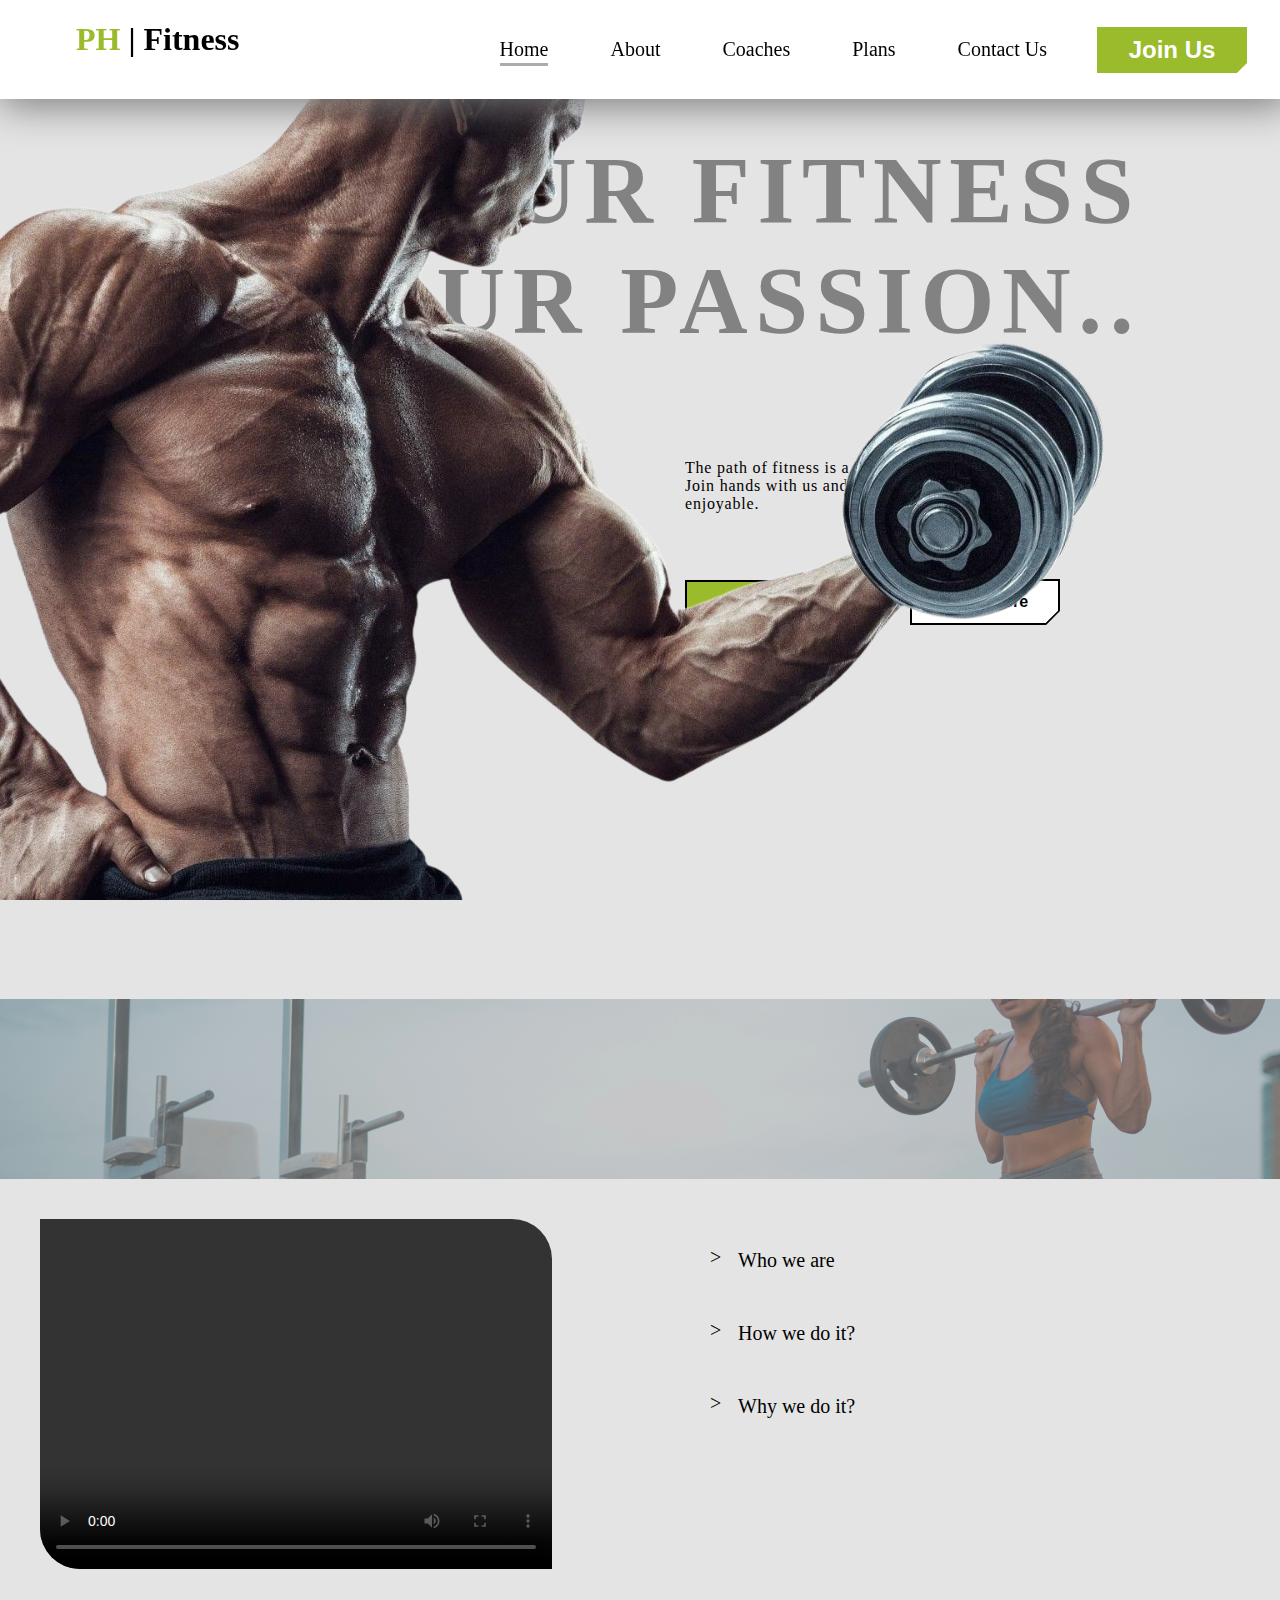
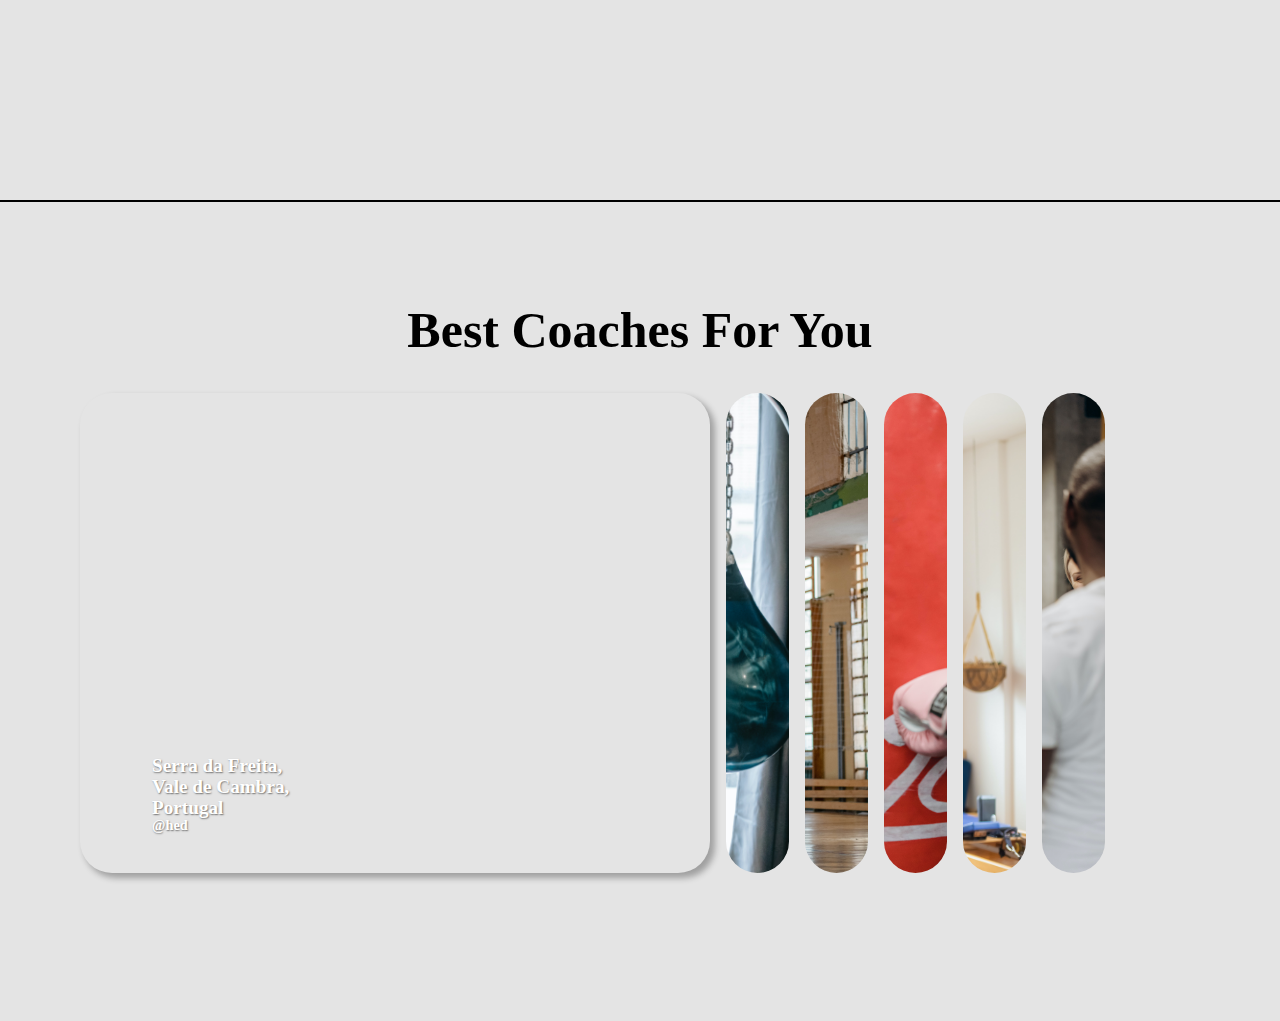
==== index.html @ 15f16a6b "9th commit" ====
<!DOCTYPE html>
<html lang="en">
<head>
    <meta charset="UTF-8">
    <meta name="viewport" content="width=device-width, initial-scale=1.0">
    <title>PH | Fitness</title>

    <!-- Google Fonts -->
   <link href="https://fonts.googleapis.com/css?family=Open+Sans:300,300i,400,400i,600,600i,700,700i|Raleway:300,300i,400,400i,500,500i,600,600i,700,700i|Poppins:300,300i,400,400i,500,500i,600,600i,700,700i" rel="stylesheet">

    <!-- Main CSS -->
    <link rel="stylesheet" href="assets/css/style.css">
    

    <!-- Meta tags -->

</head>
<body>
    <!-- header -->
    <div class="header">
        <div class="logo">
            <h1><a href="#"><span>PH</span> | Fitness</a></h1>
        </div>
        <!-- .navbar -->
        <div class="navbar" id="navbar"> 
            
            <div class="nav-items">
                <a href="#hero" class="scrollto active">Home</a>
                <a href="#about" class="scrollto">About</a>
                <a href="#coaches" class="scrollto">Coaches</a>
                <a href="#plans" class="scrollto">Plans</a>
                <a href="#contactus" class="scrollto">Contact Us</a>
            </div>
            <i class="bi bi-list mobile-nav-toggle"></i>
            <button class="joinus-btn">
                Join Us
              </button>
        </div>
    </div>
    <!--  Hero Section  -->
    <section class="hero" id="hero">
        <img src="assets/img/guywithdumbel2.png" alt="" class="hero-img">
        <h1 class="hero-line">YOUR FITNESS<br>OUR PASSION..</h1>
        <div class="calltoaction">
            <p>The path of fitness is a journey of self-discovery. Join hands with us and make the journey easy and enjoyable.</p>
            <button class="Get-started">
                Get Started
            </button>
            <button class="Learn-more">
                Learn More
            </button>
        </div>
    </section>
    <!--  About Section  -->
    <section class="about" id="about">
        <div class="headband">
            <!--<img src="assets/img/About-image.png" alt="">-->
            <div id="text-anim">
                <span id="text1"></span>
                <span id="text2"></span>
            </div>
            
            <!-- The SVG filter used to create the merging effect -->
            <svg id="filters">
                <defs>
                    <filter id="threshold">
                        <!-- Basically just a threshold effect - pixels with a high enough opacity are set to full opacity, and all other pixels are set to completely transparent. -->
                        <feColorMatrix in="SourceGraphic"
                                type="matrix"
                                values="1 0 0 0 0
                                                0 1 0 0 0
                                                0 0 1 0 0
                                                0 0 0 255 -140" />
                    </filter>
                </defs>
            </svg>
        </div>
        <div class="about-content">
            <div class="video-frame">
                <video controls>
                  <source src="assets/vid/The-Rock's-Ultimate-Workout.mp4" type="video/mp4">
                </video>
            </div>
            <div class="faq-content">
                <div class="faq-question">
                  <input id="q1" type="checkbox" class="panel">
                  <div class="plus">></div>
                  <label for="q1" class="panel-title">Who we are</label>
                  <div class="panel-content open">Lorem, ipsum dolor sit amet consectetur adipisicing elit. Officia qui minima, reprehenderit dolor quis tempore laboriosam nisi. Molestiae esse ducimus ipsam libero dolorem officiis excepturi autem? Aperiam rem quos maxime.</div>
                </div>
                
                <div class="faq-question">
                  <input id="q2" type="checkbox" class="panel">
                  <div class="plus">></div>
                  <label for="q2" class="panel-title">How we do it?</label>
                  <div class="panel-content">Lorem ipsum dolor sit amet consectetur, adipisicing elit. Tempora, adipisci debitis? Rem eius reprehenderit sunt consequatur minima modi quo obcaecati deserunt odit inventore magnam enim, placeat, exercitationem explicabo consectetur soluta!</div>
                </div>
                
                <div class="faq-question">
                  <input id="q3" type="checkbox" class="panel">
                  <div class="plus">></div>
                  <label for="q3" class="panel-title">Why we do it?</label>
                  <div class="panel-content">Lorem ipsum dolor sit amet consectetur adipisicing elit. Quibusdam magni ullam animi quasi porro sed, ut iste ratione fugit, maiores fugiat magnam ducimus atque voluptate fuga illo a hic dolorem.</div>
                </div>
            </div>
        </div>
    </section>
    <section class="coaches" id="coaches">
        <h1>Best Coaches For You</h1>
        <div class="general-container">
            <input class="radio" type="radio" name="card" id="card-1" checked />
            <label class="content-flexcard" for="card-1">
              <span class="icon">
                <i class="fas fa-sun"></i>
              </span>
              <h3 class="card-title">
                Serra da Freita, <br>Vale de Cambra,<br> Portugal
                <span class="subtitle">@hed</span>
              </h3>
            </label>
            <input class="radio" type="radio" name="card" id="card-2" />
            <label class="content-flexcard" for="card-2">
              <span class="icon">
                <i class="fas fa-cloud-rain"></i>
              </span>
              <h3 class="card-title">
                París, Paris, France
                <span class="subtitle">@lolaguti</span>
              </h3>
            </label>
            <input class="radio" type="radio" name="card" id="card-3" />
            <label class="content-flexcard" for="card-3">
              <span class="icon">
                <i class="fas fa-cloud-moon"></i>
              </span>
              <h3 class="card-title">
                La Joue du Loup, Le Dévoluy, France
                <span class="subtitle">@quentindrphotography</span>
              </h3>
            </label>
            <input class="radio" type="radio" name="card" id="card-4" />
            <label class="content-flexcard" for="card-4">
              <span class="icon">
                <i class="fas fa-snowflake"></i>
              </span>
              <h3 class="card-title">
                Jasper National Park, Jasper, Canada
                <span class="subtitle">@punttim</span>
              </h3>
            </label>
            <input class="radio" type="radio" name="card" id="card-5" />
            <label class="content-flexcard" for="card-5">
              <span class="icon">
                <i class="fas fa-poo-storm"></i>
              </span>
              <h3 class="card-title">
                Sioux Falls, United States
                <span class="subtitle">@eugenetriguba</span>
              </h3>
            </label>
            <input class="radio" type="radio" name="card" id="card-6" />
            <label class="content-flexcard" for="card-6" style="margin-left: 1rem;">
              <span class="icon">
                <i class="fas fa-poo-storm"></i>
              </span>
              <h3 class="card-title">
                Sioux Falls, United States
                <span class="subtitle">@eugenetriguba</span>
              </h3>
            </label>
            <input class="radio" type="radio" name="card" id="card-7" />
            <label class="content-flexcard" for="card-7">
              <span class="icon">
                <i class="fas fa-poo-storm"></i>
              </span>
              <h3 class="card-title">
                Sioux Falls, United States
                <span class="subtitle">@eugenetriguba</span>
              </h3>
            </label>
          </div>
          
    </section>

    <!--  Plans section  -->
    <section class="plans" id="plans">

    </section>

    <!--  Contact us section  -->
    <section class="contactus" id="contactus">

    </section>

<!--  Script Files  -->
<script src="assets/js/script.js"></script>    
</body>
</html>
---- assets/css/style.css ----
body{
   margin: 0;
   padding: 0;
   font-family: 'Inter';
   background-color: #E4E4E4;
   overflow: hidden;
}

/*----header style-----*/

.header{
    width: 100%;
    height: 99px;
    background-color: white;
    position: fixed;
    top: 0;
    left: 0;
    z-index: 99;
    box-shadow: 5px 1px 40px 5px #787878;
}

.header h1 a{
    text-decoration: none;
    color: black;
    margin: 29px 0 31px 76px;
}

.header h1 a span{
    color: #9ABB2C;
}

/*----- Navigation style ---------*/

.nav-items{
    position: absolute;
    right: 233px;
    top: 38px;
    display: flex;
    flex-direction: row;
    gap: 62px;
}

.nav-items a{
    text-decoration: none;
    position: relative;
    font-size: 20px;
    color: black;
    transition: 0.3s ease;
    font-weight: 500;
}

.nav-items a:before{
    content: '';
    position: absolute;
    background: #fff;
    width: 0;
    height: 3px;
    bottom: -5px;
    left: 0;
    transition: 0.3s ease;
}

.nav-items a:hover:before{
    width: 100%;
    background: #ACACAC;
}

.nav-items a.active:before{
    content: '';
    position: absolute;
    background: #ACACAC;
    width: 100%;
    height: 3px;
    bottom: -5px;
    left: 0;
}

/*-------- Join us btn style -------*/

.joinus-btn {
    height: 46px;
    width: 150px;
    display: -webkit-box;
    display: -ms-flexbox;
    display: flex;
    -webkit-box-align: center;
    -ms-flex-align: center;
    align-items: center;
    -ms-flex-pack: distribute;
    justify-content: space-around;
    position: relative;
    cursor: pointer;
    background: #9ABB2C;
    border: 0px solid #000;
    color: #FFFFFF;
    font-size: 24px;
    font-weight: 600;
    position: absolute;
    right: 33px;
    top: 27px;
  }
  
  .joinus-btn:before {
    content: "";
    width: 15px;
    height: 20px;
    background: #fff;
    border: 0px solid #000;
    -webkit-transform: rotate(-135deg);
    -ms-transform: rotate(-135deg);
    transform: rotate(-135deg);
    position: absolute;
    border-top: 0;
    border-left: 0;
    border-bottom: 0;
    bottom: -9.5px;
    right: -7.9px;
    border-bottom-left-radius: 10px;
    border-top-left-radius: 10px;
  }
  
  .joinus-btn:hover{
   
    background: white;
    color:  #9ABB2C;
    transition: 0.5s;
    border: 2px solid #9ABB2C;
  }

  .joinus-btn:hover:before{
    border: 2px solid #9ABB2C;
    -webkit-transform: rotate(-135deg);
    -ms-transform: rotate(-135deg);
    transform: rotate(-135deg);
    position: absolute;
    border-top: 0;
    border-left: 0;
    border-bottom: 0;
    bottom: -9.5px;
    right: -7.9px;
  }

  /*----  Hero Section Styles -------*/

.hero{
  width: 100%;
  height: 100vh;
  overflow: hidden;
  position: relative;
}  

.hero .hero-img{
    position: absolute;
    height: 100%;
    width: auto;
    top: 99px;
    left:-350px;
    z-index: 2;    
}

.hero .hero-line{
    color: #828282;
    font-family: Outfit;
    font-size: 95px;
    font-style: normal;
    font-weight: 700;
    line-height: normal;
    letter-spacing: 7.6px;
    margin-top: 136px;
    margin-right: 139px;
    text-align: right;
}

.hero .calltoaction{
    width: 375px;
    height: 182px;
    position: absolute;
    right: 220px;
    top: 443px;
}

.hero .calltoaction p{
    color: #000;
    font-family: Inter;
    font-size: 16px;
    font-style: normal;
    font-weight: 500;
    line-height: normal;
    letter-spacing: 0.8px;
}

/*-------- call to action buttons styles---------*/

.Get-started {
    height: 45px;
    width: 162px;
    display: -webkit-box;
    display: -ms-flexbox;
    display: flex;
    -webkit-box-align: center;
    -ms-flex-align: center;
    align-items: center;
    -ms-flex-pack: distribute;
    justify-content: space-around;
    position: relative;
    cursor: pointer;
    background: #9ABB2C;
    border: 2px solid #000;
    color: #000;
    font-size: 16px;
    font-weight: 600;
    position: absolute;
    left: 0px;
    bottom: 0px;
  }
  
  .Get-started:before {
    content: "";
    width: 15px;
    height: 20px;
    background: #E4E4E4;
    border: 2px solid #000;
    -webkit-transform: rotate(-135deg);
    -ms-transform: rotate(-135deg);
    transform: rotate(-135deg);
    position: absolute;
    border-top: 0;
    border-left: 0;
    border-bottom: 0;
    bottom: -9.5px;
    right: -7.9px;
    border-bottom-left-radius: 10px;
    border-top-left-radius: 10px;
  }
  
  .Get-started:hover{
   
    background: black;
    color:  #9ABB2C;
    transition: 0.5s;
    border: 2px solid #9ABB2C;
  }

  .Get-started:hover:before{
    border: 2px solid #9ABB2C;
    -webkit-transform: rotate(-135deg);
    -ms-transform: rotate(-135deg);
    transform: rotate(-135deg);
    position: absolute;
    border-top: 0;
    border-left: 0;
    border-bottom: 0;
    bottom: -9.5px;
    right: -7.9px;
  }

  .Learn-more {
    height: 46px;
    width: 150px;
    display: -webkit-box;
    display: -ms-flexbox;
    display: flex;
    -webkit-box-align: center;
    -ms-flex-align: center;
    align-items: center;
    -ms-flex-pack: distribute;
    justify-content: space-around;
    position: relative;
    cursor: pointer;
    background: #fff;
    border: 2px solid #000;
    color: #000;
    font-size: 16px;
    font-weight: 600;
    position: absolute;
    right: 0;
    bottom: 0;
  }
  
  .Learn-more:before {
    content: "";
    width: 15px;
    height: 20px;
    background: #e4e4e4;
    border: 2px solid #000;
    -webkit-transform: rotate(-135deg);
    -ms-transform: rotate(-135deg);
    transform: rotate(-135deg);
    position: absolute;
    border-top: 0;
    border-left: 0;
    border-bottom: 0;
    bottom: -9.5px;
    right: -7.9px;
    border-bottom-left-radius: 10px;
    border-top-left-radius: 10px;
  }
  
  .Learn-more:hover{
   
    background: black;
    color:  #fff;
    transition: 0.5s;
    border: 2px solid #fff;
  }

  .Learn-more:hover:before{
    border: 2px solid #fff;
    -webkit-transform: rotate(-135deg);
    -ms-transform: rotate(-135deg);
    transform: rotate(-135deg);
    position: absolute;
    border-top: 0;
    border-left: 0;
    border-bottom: 0;
    bottom: -9.5px;
    right: -7.9px;
  }

/*--------- About Section Styles -----------*/

.about{
    width: 100%;
    height: 100vh;
    background-color: #E4E4E4;
    z-index: 3;
    overflow-y: scroll;
    overflow-x: hidden;
    border-bottom: 2px solid #000;
    margin: 0;
}



/*------- HeadBand Style -------*/

.about .headband{
    width: 100%;
    height: 180px;
    position: relative;
    background: none;
    margin-top: 99px;
    background-image: url('../img/About-image.png');
}



/*-------- Text animation Style --------*/

#text-anim {
	/* Center the text in the viewport. */
	position: absolute;
	margin: auto;
	width: 100vw;
	height: 80pt;
	top: 70px;
	filter: url(#threshold) blur(0.6px);
}

/* Your average text styling */
#text1, #text2 {
	position: absolute;
	width: 100%;
	display: inline-block;
	
	font-family: 'Raleway', sans-serif;
	font-size: 50pt;
	
	text-align: center;
	
	user-select: none;
}

/*-------- About Content Styles -----------*/

.about-content{
    width: 100%;
    height: auto;
    display: flex;
    flex-direction: row;
    gap: 20px;
    padding: 40px 90px 40px 40px;
}

.video-frame {
    width: 40vw;
    height: 350px;
    position: relative;
    overflow: hidden;
    
    border-radius: 0 40px 0 40px ; /* Adjust the radius to control the corner curvature */
  }
  
  .video-frame video {
    width: 100%;
    height: 100%;
    object-fit: cover;
  }
  
  /* Style the video controls 
  .video-frame video::-webkit-media-controls {
    display: block;
    opacity: 1;
    background: rgba(0, 0, 0, 0.5);
    border-radius: 15px; 
    position: absolute;
    bottom: 0;
    right: 0;
    left: 0;
    padding: 5px;
    transition: opacity 0.3s ease-in-out;
  }
  
  .video-frame video::-webkit-media-controls-play-button,
  .video-frame video::-webkit-media-controls-volume-slider {
    background: transparent;
  }

  .abtcontent{
    width: 50vw;
    height: auto
  }*/

.faq-content {
  margin: 0 auto;
  width: 40vw;
}

.faq-question {
  padding: 20px 0;
  border-bottom: 0px dotted #ccc;
}

.panel-title {
  font-size: 20px;
  width: 100%;
  position: relative;
  margin: 0;
  padding: 10px 10px 0 48px;
  display: block;
  cursor: pointer;
}

.panel-content {
  font-size: 16px;
  padding: 0px 14px;
  margin: 0 40px;
  height: 0;
  overflow: hidden;
  z-index: 4;
  position: relative;
  opacity: 0;
  -webkit-transition: .4s ease;
  -moz-transition: .4s ease;
  -o-transition: .4s ease;
  transition: .4s ease;
}

.panel:checked ~ .panel-content{
  height: auto;
  opacity: 1;
  padding: 14px;
}

.plus {
  position: absolute;
  margin-left: 20px;
  margin-top: 8px;
  z-index: 5;
  font-size: 20px;
  line-height: 100%;
  -webkit-user-select: none;    
  -moz-user-select: none;
  -ms-user-select: none;
  -o-user-select: none;
  user-select: none;
  -webkit-transition: .2s ease;
  -moz-transition: .2s ease;
  -o-transition: .2s ease;
  transition: .2s ease;
}

.panel:checked ~ .plus {
  -webkit-transform: rotate(90deg);
  -moz-transform: rotate(90deg);
  -o-transform: rotate(90deg);
  transform: rotate(90deg);
}

.panel {
  display: none;
}  

/*------------ Coaches section style -----------*/
.coaches{
    width: 100%;
    height: 80vh;

}

.coaches h1{
    font-size: 50px;
    font-weight: 700;
    margin-top: 99px;
    text-align: center
}



/*--------- trainers flex card style ----------*/

@import url('https://fonts.googleapis.com/css2?family=Roboto:wght@300;400;900&display=swap');

.general-container {
  display: flex;
  height: 30rem;
  margin: 0 auto;
  max-width: 100%;
  width: 70rem;
}

.radio {
  display: none;
}

.content-flexcard {
  background: url('../img/coaches/pexels-allan-mas-5383721.jpg')
  100% / cover no-repeat;
  border-radius: 3rem;
  cursor: pointer;
  flex: 1;
  margin-right: 1rem;
  overflow: hidden;
  position: relative;
  transition: all 0.5s cubic-bezier(0.05, 0.61, 0.41, 0.95);
}

.content-flexcard:hover {
  box-shadow: 0.3rem 0.3rem 0.4rem rgba(0, 0, 0, 0.3);
}

.icon {
  align-items: center;
  background-color: var(--white);
  border-radius: 50%;
  bottom: 1rem;
  color: var(--golden-tainoi);
  display: flex;
  font-size: 1.5rem;
  height: 2.5rem;
  justify-content: center;
  left: 1.1rem;
  position: absolute;
  width: 2.5rem;
}

.content-flexcard:nth-of-type(2) {
  background-image: url('../img/coaches/pexels-andres-ayrton-6551465.jpg');
}

.content-flexcard:nth-of-type(3) {
  background-image: url('../img/coaches/pexels-cottonbro-studio-7207568.jpg');
}

.content-flexcard:nth-of-type(4) {
  background-image: url('../img/coaches/pexels-julia-larson-6456176.jpg');
  background-position: 0px 0px;
}

.content-flexcard:nth-of-type(5) {
  background-image: url('../img/coaches/pexels-kampus-production-6111621.jpg');
  margin-right: 0;
}

.content-flexcard:nth-of-type(6) {
  background-image: url('../img/coaches/pexels-mikhail-nilov-6740299.jpg');
}

.content-flexcard:nth-of-type(7) {
  background-image: url('../img/coaches/pexels-tima-miroshnichenko-5750746.jpg');
}

.content:nth-of-type(2) .icon {
  color: var(--dark-gray);
}

.content-flexcard:nth-of-type(3) .icon {
  color: var(--dark-blue);
}

.content-flexcard:nth-of-type(4) .icon {
  color: var(--gray);
}

.content-flexcard:nth-of-type(5) .icon {
  color: var(--golden);
}

.content-flexcard:nth-of-type(6) .icon {
  color: var(--golden);
}

.content-flexcard:nth-of-type(7) .icon {
  color: var(--golden);
}

.card-title {
  bottom: 1.2rem;
  color: var(--white);
  display: flex;
  flex-direction: column;
  font-size: 1.2rem;
  left: 4.5rem;
  line-height: 1.1;
  opacity: 0;
  position: absolute;
  text-shadow: 0.05rem 0.05rem 0.1rem rgba(0, 0, 0, 0.5);
  transform: translateX(2rem);
  transition: 290ms cubic-bezier(0.05, 0.61, 0.41, 0.95) 300ms;
  transition-property: opacity, transform;
  user-select:text;
  white-space: nowrap;
  color: #fff;
}

.subtitle {
  font-size: 0.9rem;
  color: #fff;
}

/* Effect */
.radio:checked + .content-flexcard {
  border-radius: 2rem;
  box-shadow: 0.3rem 0.3rem 0.4rem rgba(0, 0, 0, 0.3);
  flex: 10;
  cursor: auto;
}

.radio:checked + .content-flexcard > .card-title {
  opacity: 1;
  transform: translateX(0);
}
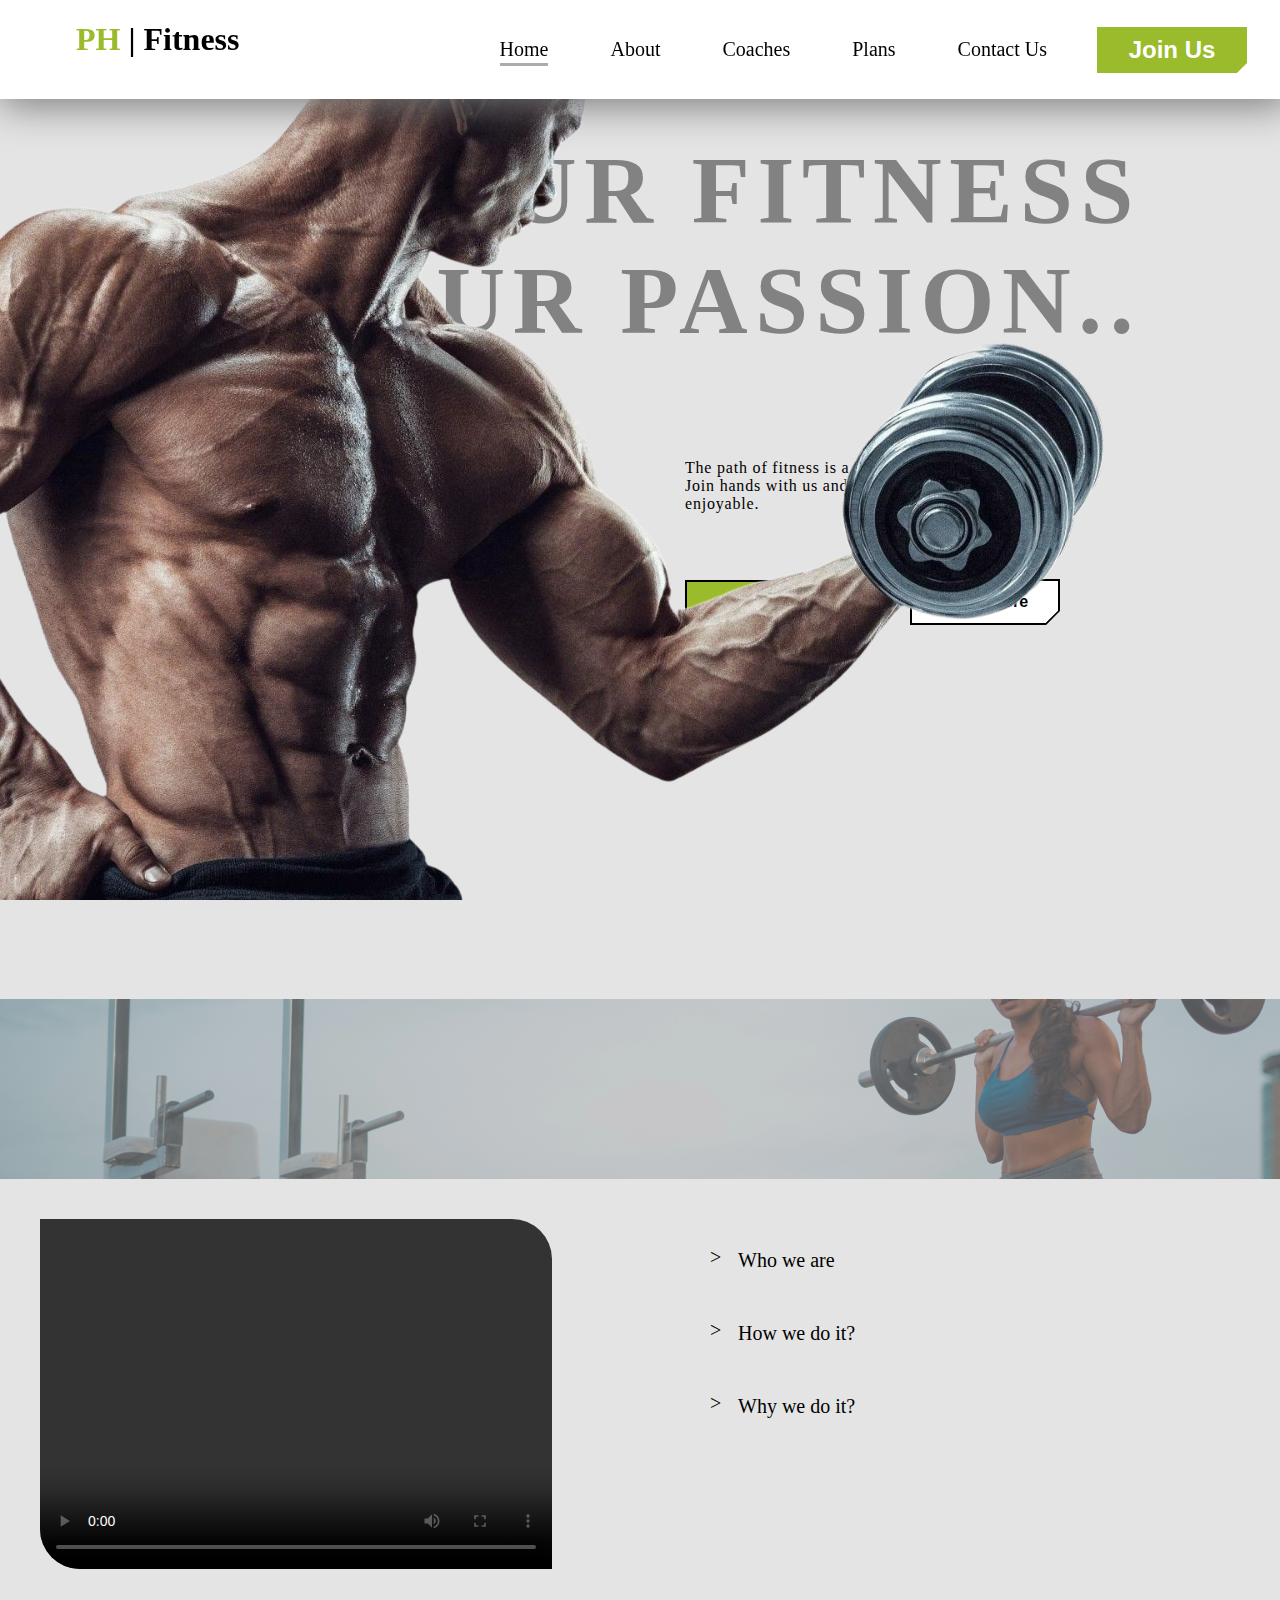
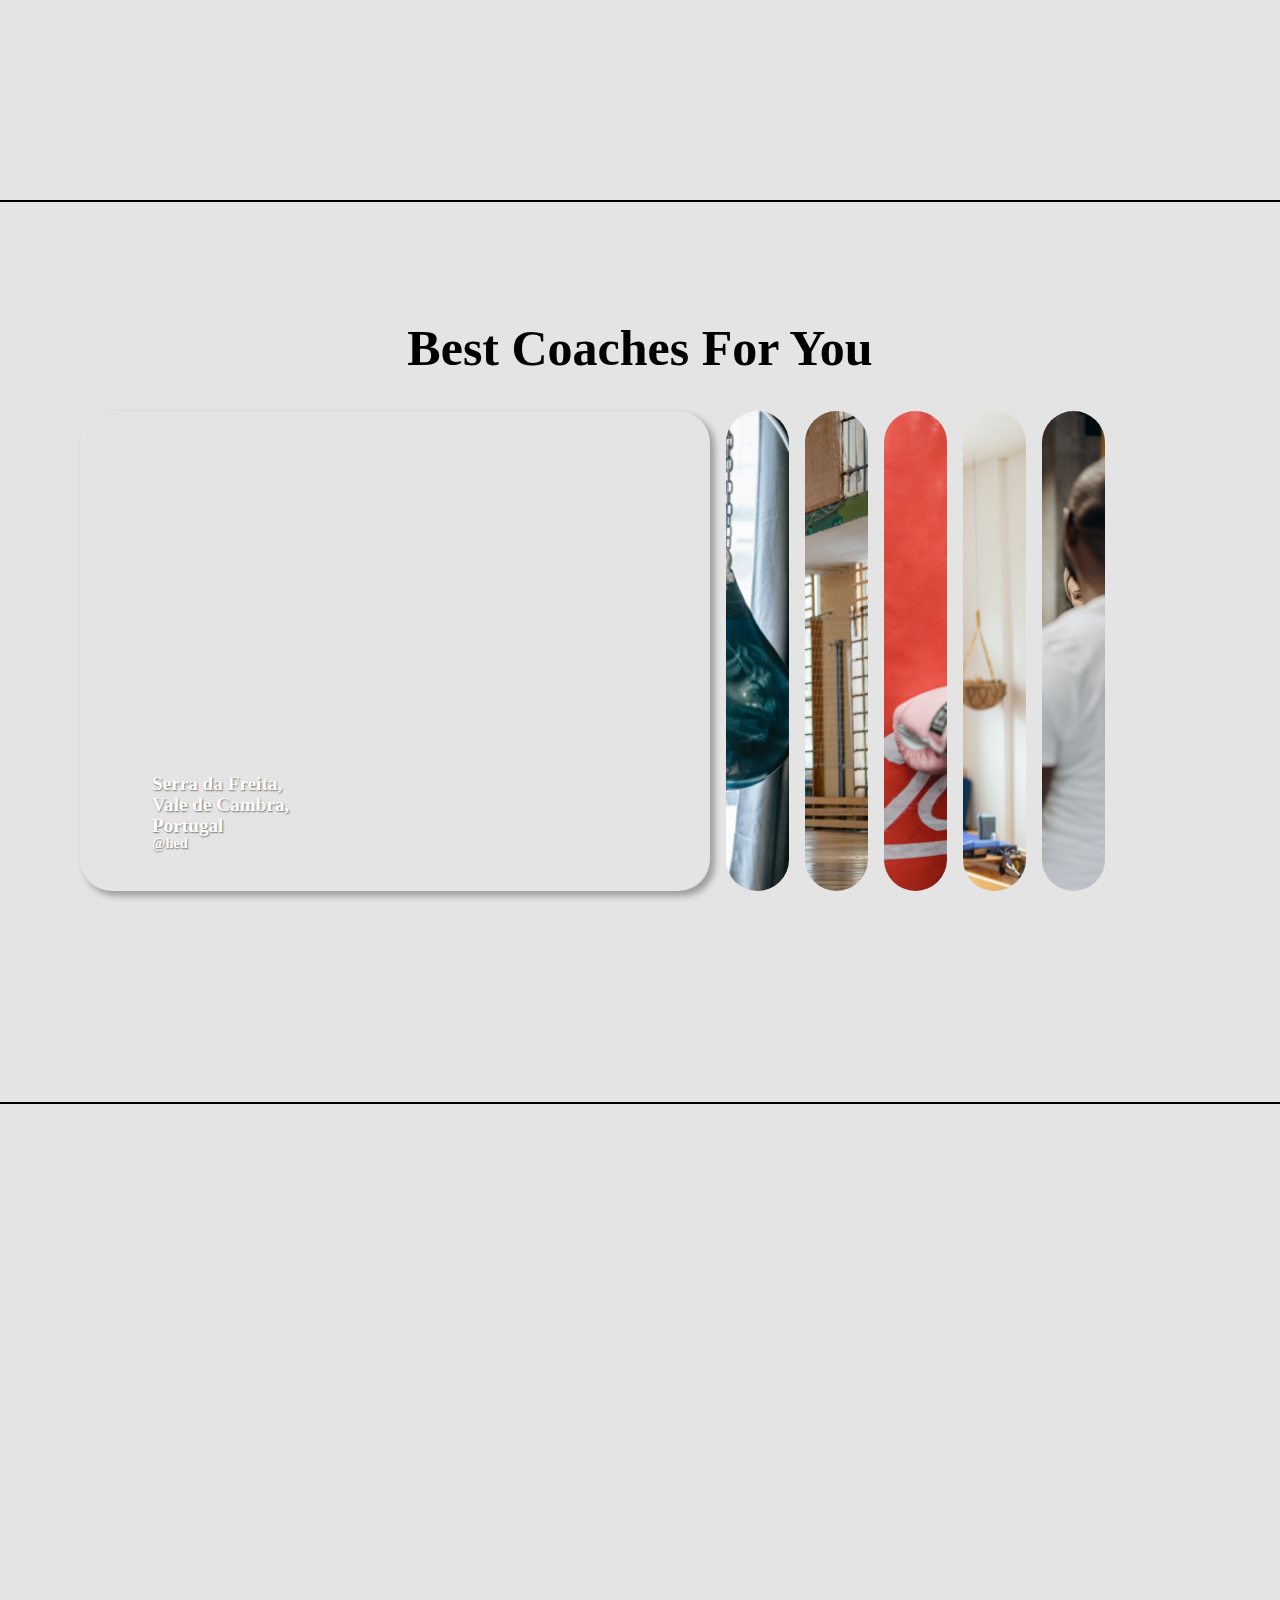
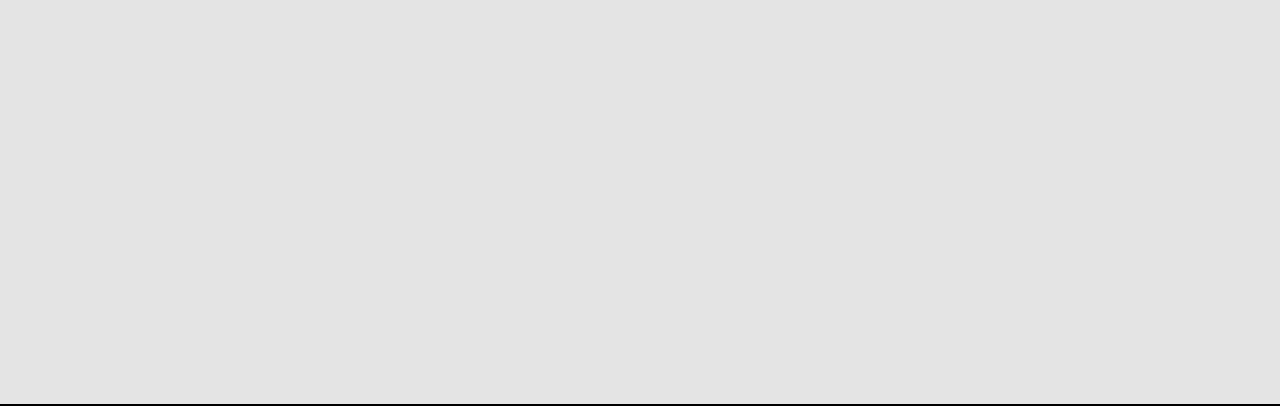
==== commit 84447173: "10th commit" ====
--- a/index.html
+++ b/index.html
@@ -10,6 +10,9 @@
 
     <!-- Main CSS -->
     <link rel="stylesheet" href="assets/css/style.css">
+    
+    <!--  Vendor CSS  -->
+    <link rel="stylesheet" href="https://fonts.googleapis.com/icon?family=Material+Icons" />
     
 
     <!-- Meta tags -->
@@ -105,7 +108,10 @@
             </div>
         </div>
     </section>
+
+    <!--  Coaches Section  -->
     <section class="coaches" id="coaches">
+        <img src="" alt="" class="hidden">
         <h1>Best Coaches For You</h1>
         <div class="general-container">
             <input class="radio" type="radio" name="card" id="card-1" checked />
@@ -185,6 +191,7 @@
     <!--  Plans section  -->
     <section class="plans" id="plans">
 
+        
     </section>
 
     <!--  Contact us section  -->
--- a/assets/css/style.css
+++ b/assets/css/style.css
@@ -494,15 +494,19 @@
 /*------------ Coaches section style -----------*/
 .coaches{
     width: 100%;
-    height: 80vh;
-
+    height: 100vh;
+    position: relative;
+}
+
+.coaches .hidden{
+    
 }
 
 .coaches h1{
     font-size: 50px;
     font-weight: 700;
     margin-top: 99px;
-    text-align: center
+    text-align: center;
 }
 
 
@@ -641,3 +645,12 @@
   transform: translateX(0);
 }
 
+/*---------- Plans Section Style ---------------*/
+
+.plans{
+    width: 100%;
+    height: 100vh;
+    border-top: 2px solid black;
+    border-bottom: 2px solid black;
+}
+
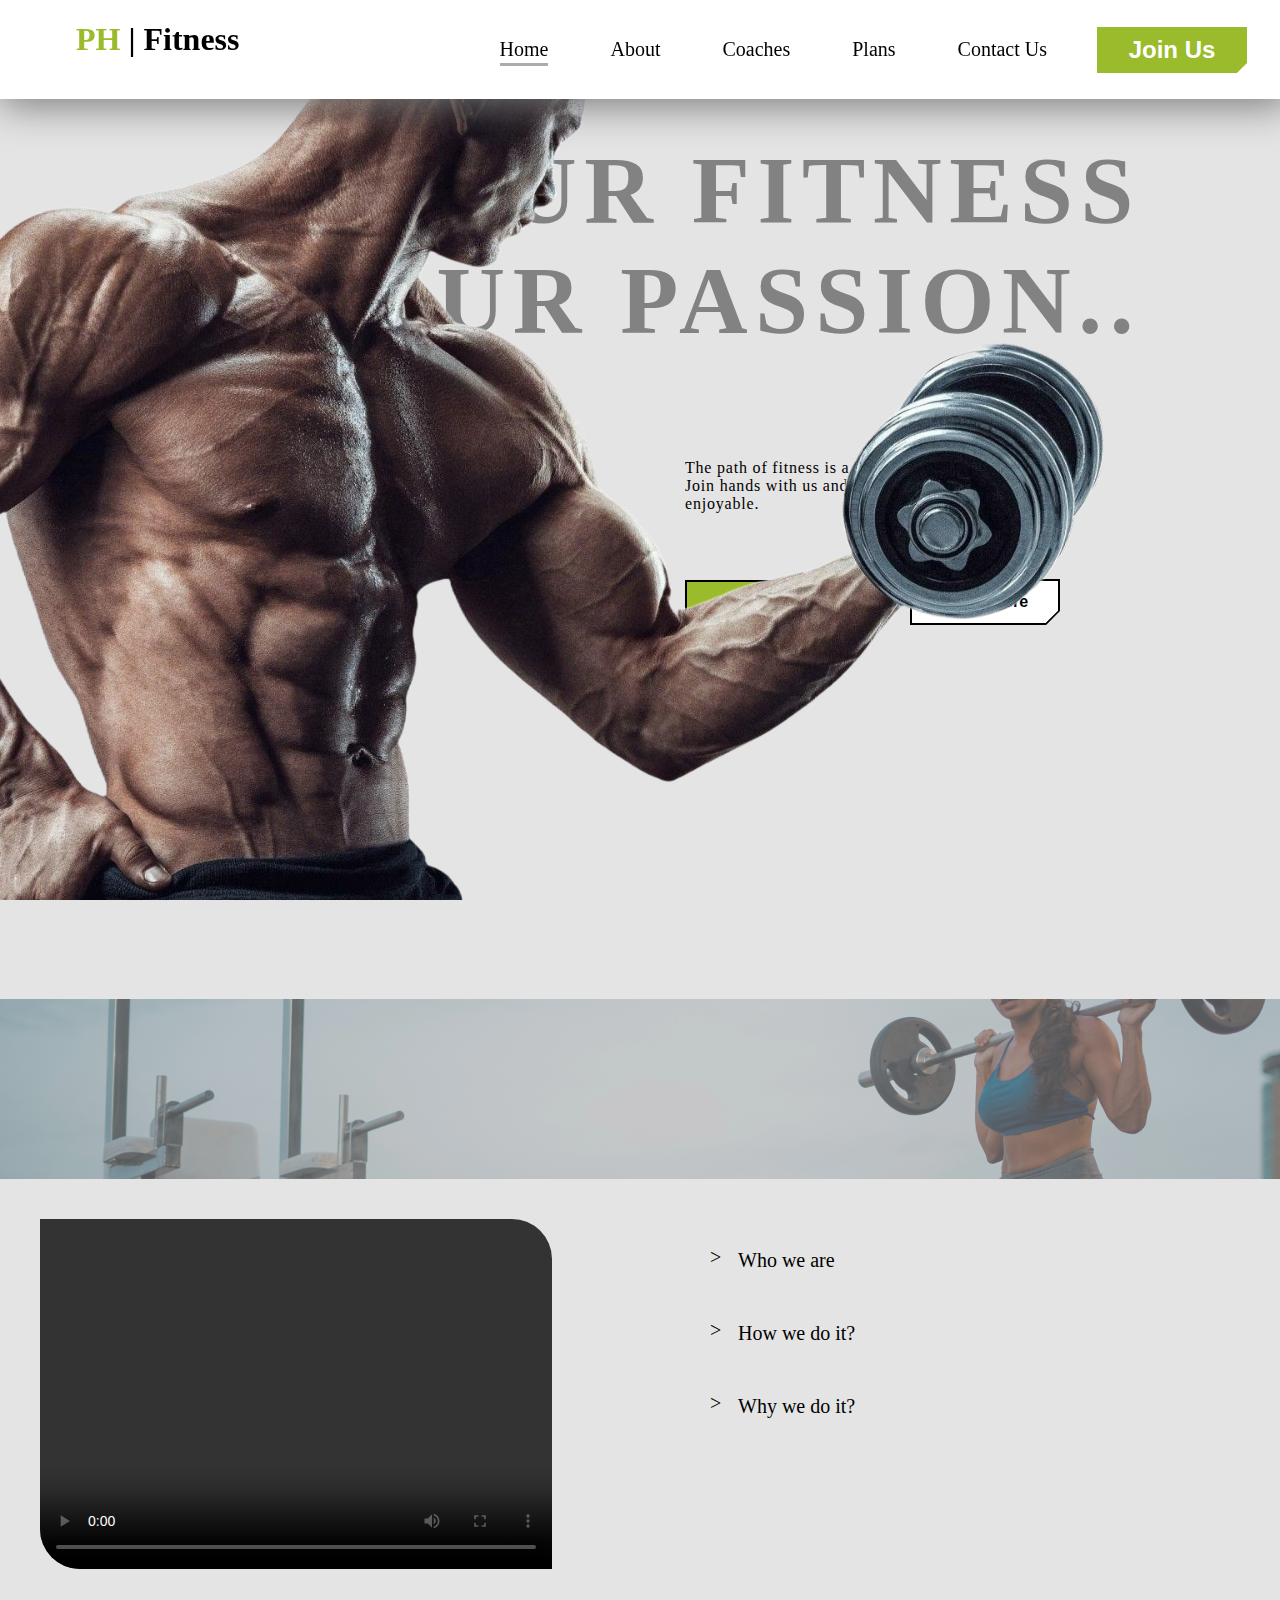
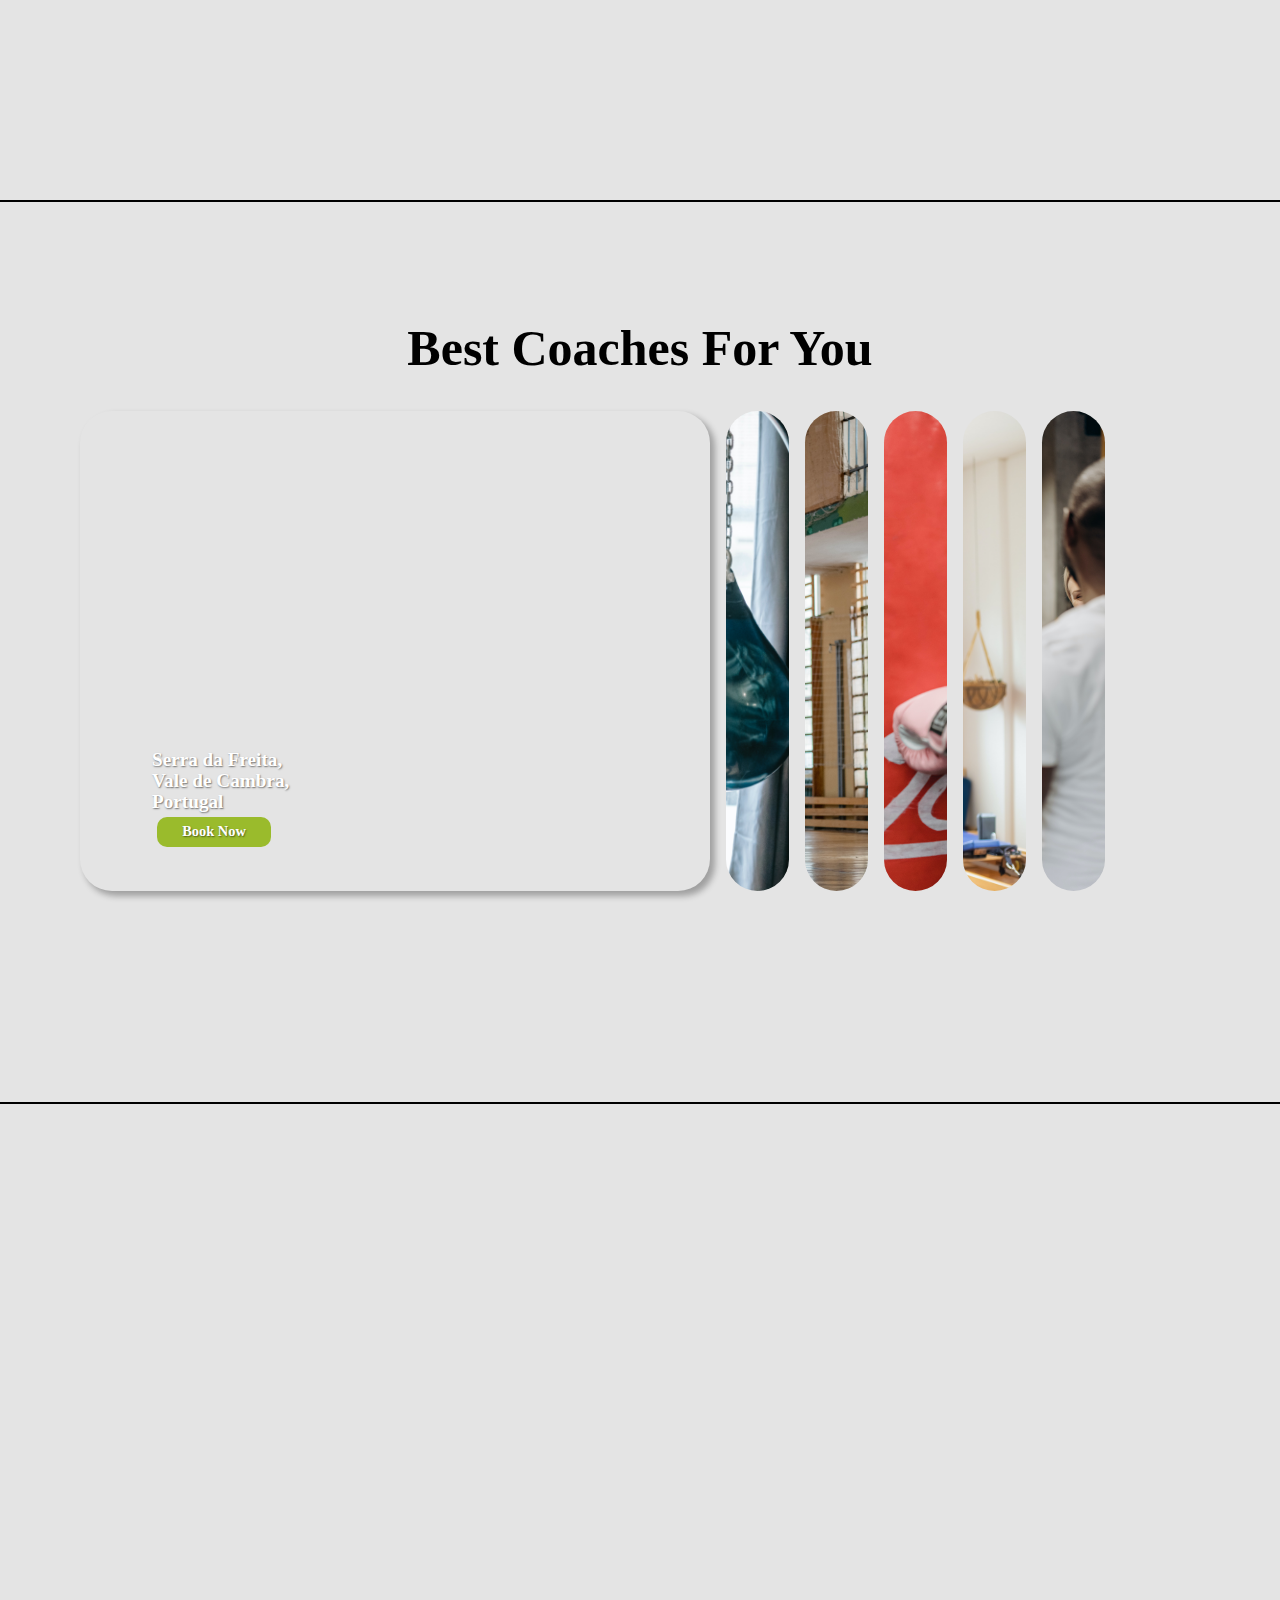
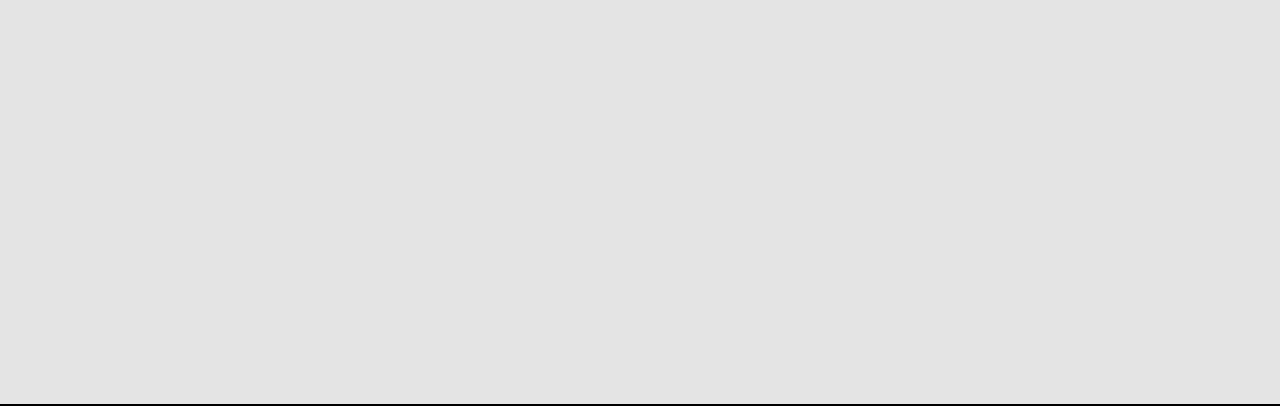
==== commit 7768643c: "coaches section completely done" ====
--- a/index.html
+++ b/index.html
@@ -121,7 +121,7 @@
               </span>
               <h3 class="card-title">
                 Serra da Freita, <br>Vale de Cambra,<br> Portugal
-                <span class="subtitle">@hed</span>
+                <a class="subtitle">Book Now</a>
               </h3>
             </label>
             <input class="radio" type="radio" name="card" id="card-2" />
@@ -131,7 +131,7 @@
               </span>
               <h3 class="card-title">
                 París, Paris, France
-                <span class="subtitle">@lolaguti</span>
+                <a class="subtitle">Book Now</a>
               </h3>
             </label>
             <input class="radio" type="radio" name="card" id="card-3" />
@@ -141,7 +141,7 @@
               </span>
               <h3 class="card-title">
                 La Joue du Loup, Le Dévoluy, France
-                <span class="subtitle">@quentindrphotography</span>
+                <a class="subtitle">Book Now</a>
               </h3>
             </label>
             <input class="radio" type="radio" name="card" id="card-4" />
@@ -151,7 +151,7 @@
               </span>
               <h3 class="card-title">
                 Jasper National Park, Jasper, Canada
-                <span class="subtitle">@punttim</span>
+                <a class="subtitle">Book Now</a>
               </h3>
             </label>
             <input class="radio" type="radio" name="card" id="card-5" />
@@ -161,7 +161,7 @@
               </span>
               <h3 class="card-title">
                 Sioux Falls, United States
-                <span class="subtitle">@eugenetriguba</span>
+                <a class="subtitle">Book Now</a>
               </h3>
             </label>
             <input class="radio" type="radio" name="card" id="card-6" />
@@ -171,7 +171,7 @@
               </span>
               <h3 class="card-title">
                 Sioux Falls, United States
-                <span class="subtitle">@eugenetriguba</span>
+                <a class="subtitle">Book Now</a>
               </h3>
             </label>
             <input class="radio" type="radio" name="card" id="card-7" />
@@ -181,7 +181,7 @@
               </span>
               <h3 class="card-title">
                 Sioux Falls, United States
-                <span class="subtitle">@eugenetriguba</span>
+                <a class="subtitle">Book Now</a>
               </h3>
             </label>
           </div>
--- a/assets/css/style.css
+++ b/assets/css/style.css
@@ -630,6 +630,21 @@
 .subtitle {
   font-size: 0.9rem;
   color: #fff;
+  background-color: #9ABB2C;
+  cursor: pointer;
+  text-align: center;
+  padding: 5px;
+  margin: 5px;
+  border-radius: 10px;
+  width: 100px;
+  border: 2px solid transparent;
+}
+
+.subtitle:hover{
+    color: #9ABB2C;
+    background-color: #fff;
+    border: 2px solid #9ABB2C;
+    transition: 0.5s;
 }
 
 /* Effect */
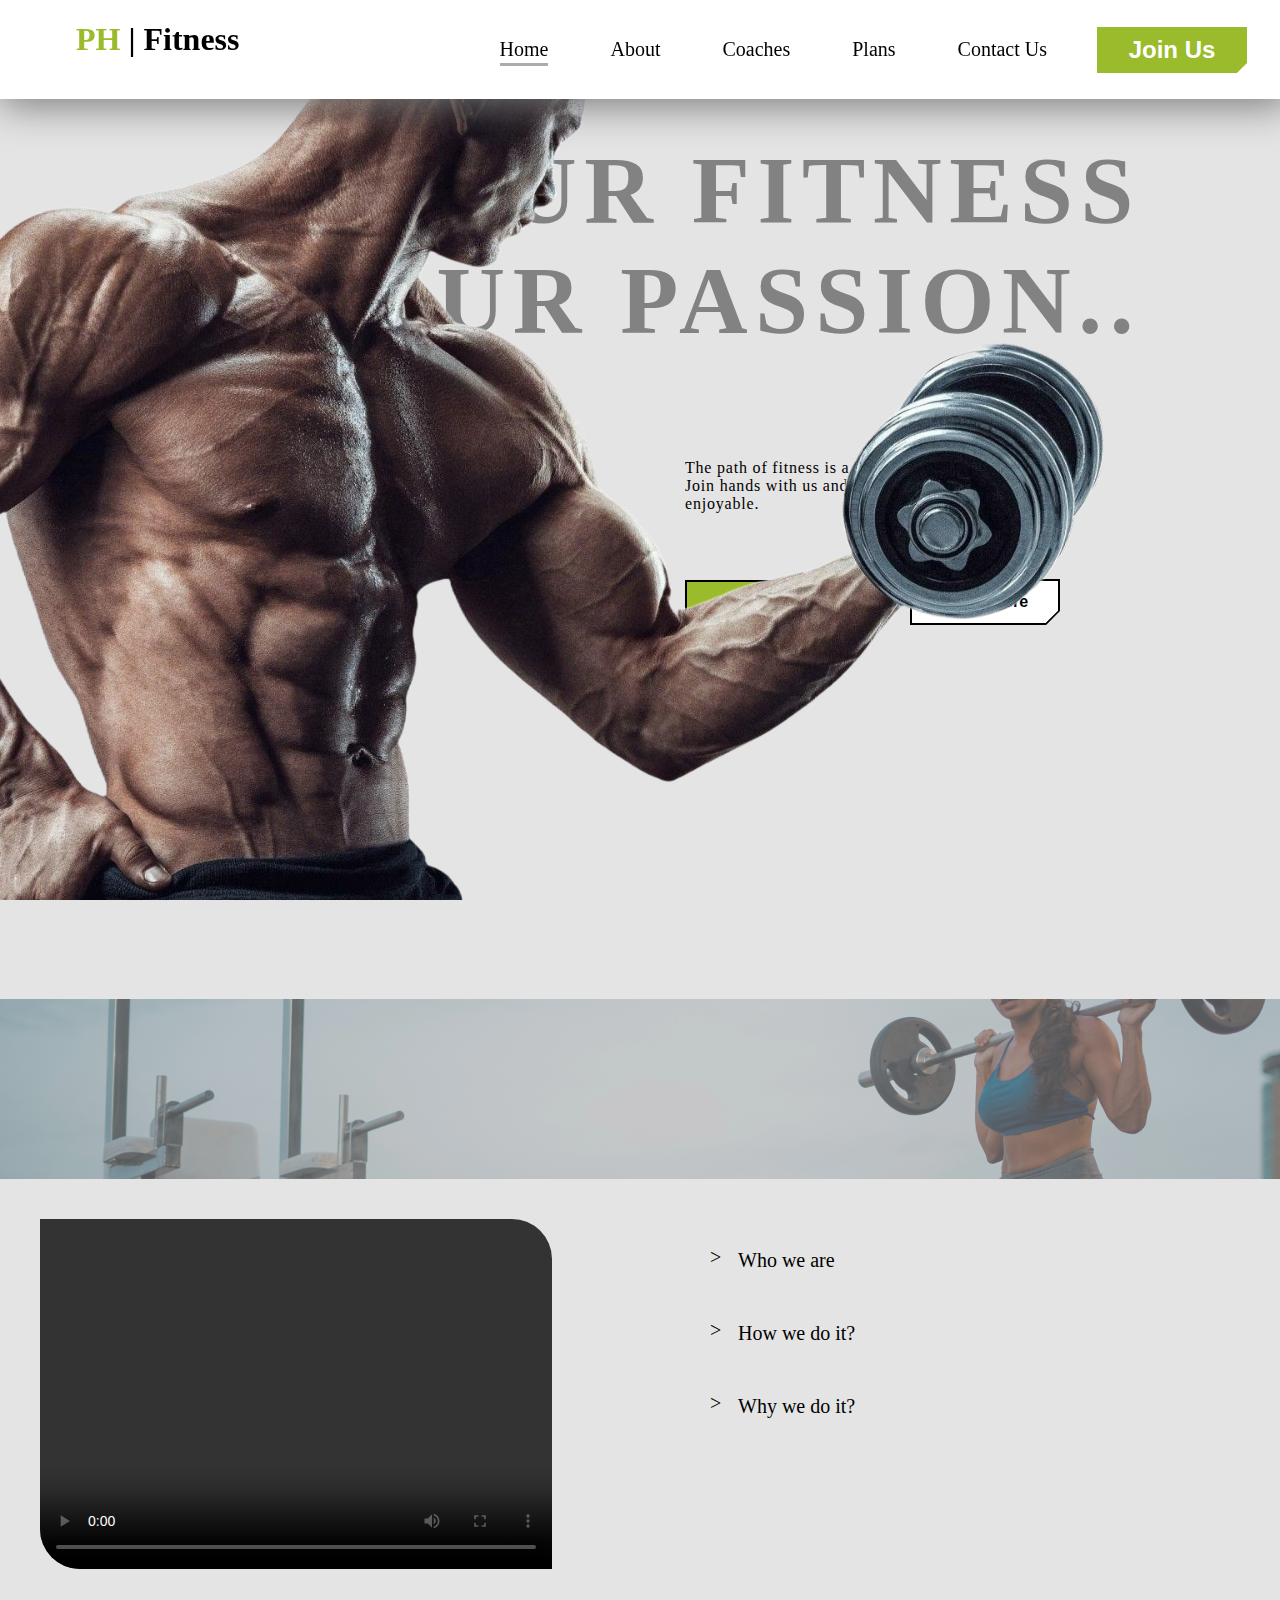
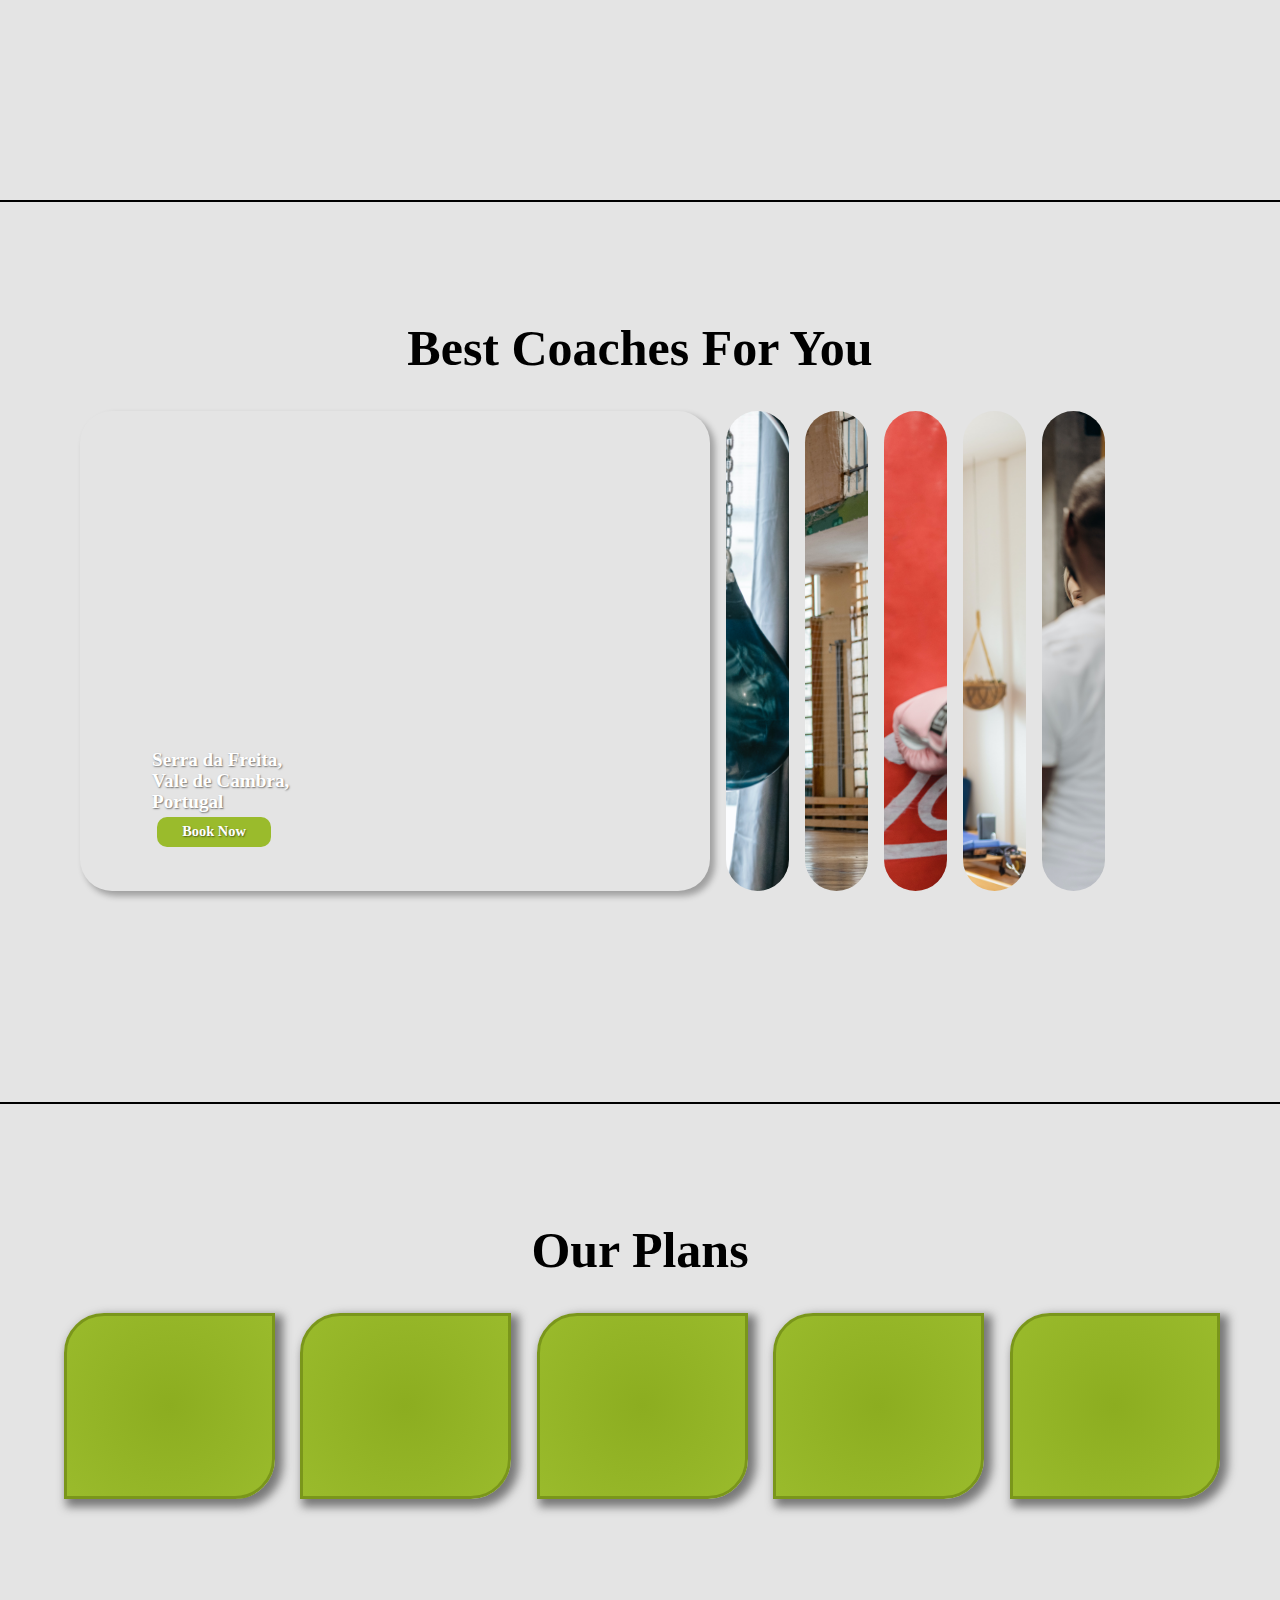
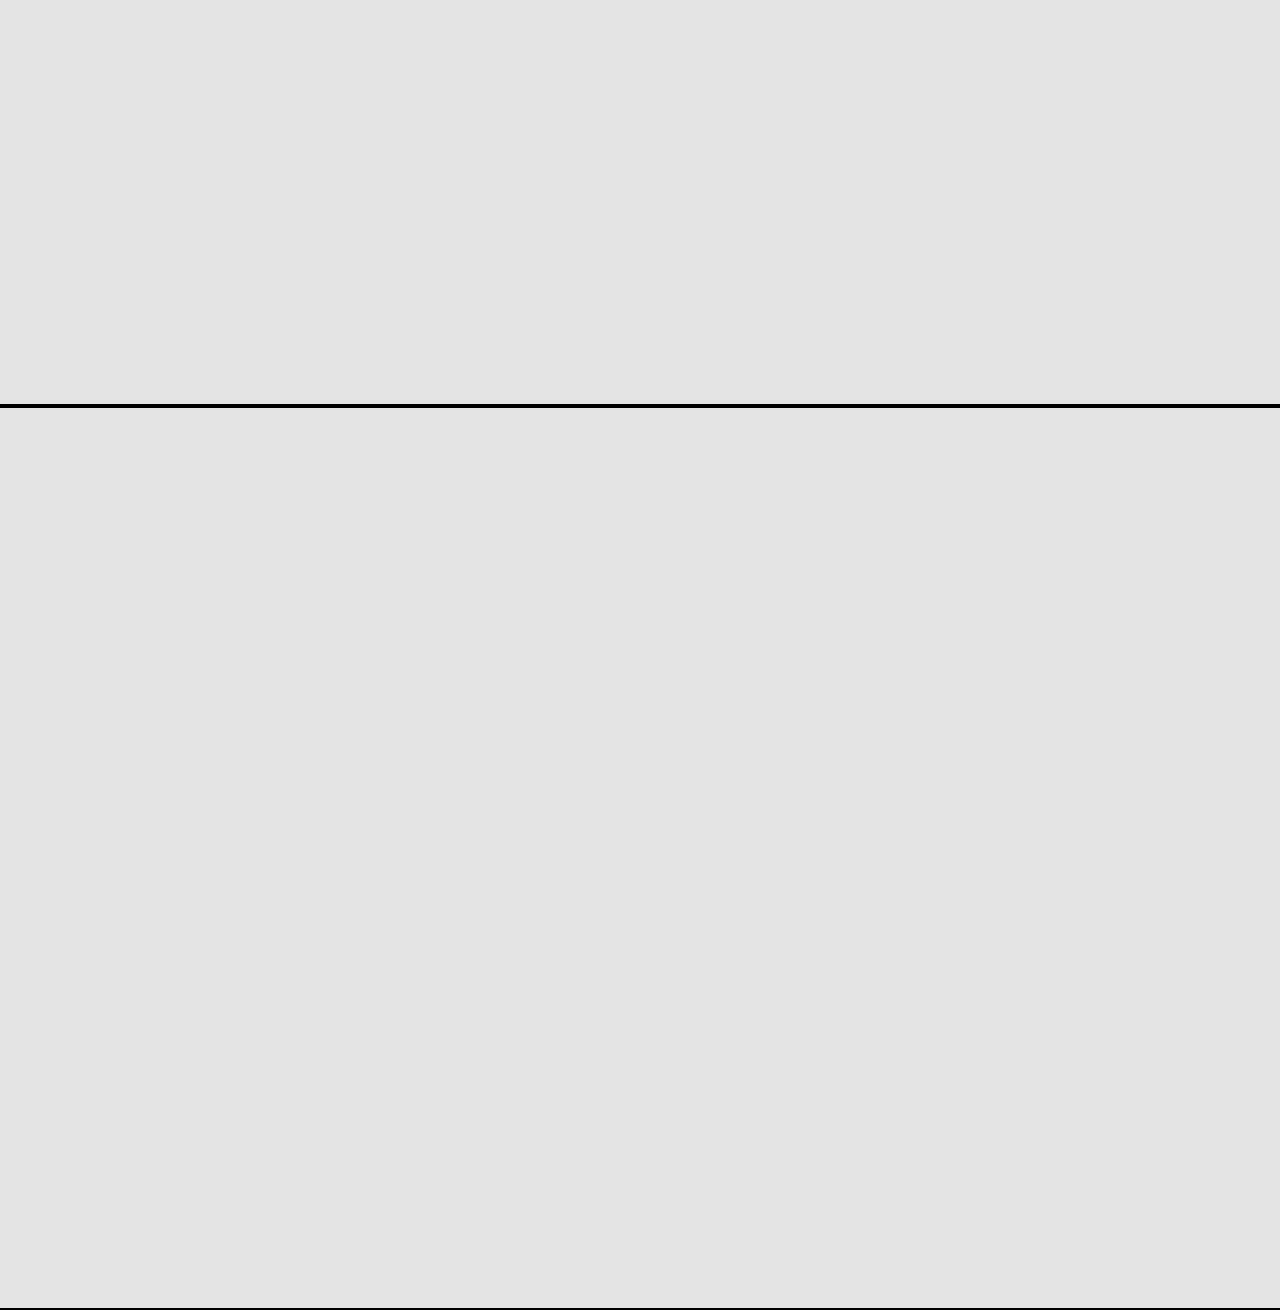
==== commit b4705c3c: "commit 12" ====
--- a/index.html
+++ b/index.html
@@ -13,7 +13,11 @@
     
     <!--  Vendor CSS  -->
     <link rel="stylesheet" href="https://fonts.googleapis.com/icon?family=Material+Icons" />
-    
+    <link href="assets/vendor/swiper/swiper-bundle.min.css" rel="stylesheet">
+    <link href="assets/vendor/animate.css/animate.min.css" rel="stylesheet">
+    <link href="assets/vendor/aos/aos.css" rel="stylesheet"><link href="assets/vendor/boxicons/css/boxicons.min.css" rel="stylesheet">
+    <link href="assets/vendor/glightbox/css/glightbox.min.css" rel="stylesheet">
+    <link href="assets/vendor/remixicon/remixicon.css" rel="stylesheet">
 
     <!-- Meta tags -->
 
@@ -31,7 +35,7 @@
                 <a href="#hero" class="scrollto active">Home</a>
                 <a href="#about" class="scrollto">About</a>
                 <a href="#coaches" class="scrollto">Coaches</a>
-                <a href="#plans" class="scrollto">Plans</a>
+                <a href="#plans" class="scrollto planlink">Plans</a>
                 <a href="#contactus" class="scrollto">Contact Us</a>
             </div>
             <i class="bi bi-list mobile-nav-toggle"></i>
@@ -89,21 +93,27 @@
                   <input id="q1" type="checkbox" class="panel">
                   <div class="plus">></div>
                   <label for="q1" class="panel-title">Who we are</label>
-                  <div class="panel-content open">Lorem, ipsum dolor sit amet consectetur adipisicing elit. Officia qui minima, reprehenderit dolor quis tempore laboriosam nisi. Molestiae esse ducimus ipsam libero dolorem officiis excepturi autem? Aperiam rem quos maxime.</div>
+                  <div class="panel-content open">At PH Fitness, we're not just another online fitness platform. We're your personal champions on the path to vitality and self-discovery. Think of us as your squad of dedicated professionals, each with a shared mission: to help you create a healthier, happier life. Our team comprises certified trainers, seasoned coaches, and experienced nutritionists – each with a fervent passion for transforming lives. We understand the hustle and bustle of modern life, and we're here to offer a solution.</div>
                 </div>
                 
                 <div class="faq-question">
                   <input id="q2" type="checkbox" class="panel">
                   <div class="plus">></div>
                   <label for="q2" class="panel-title">How we do it?</label>
-                  <div class="panel-content">Lorem ipsum dolor sit amet consectetur, adipisicing elit. Tempora, adipisci debitis? Rem eius reprehenderit sunt consequatur minima modi quo obcaecati deserunt odit inventore magnam enim, placeat, exercitationem explicabo consectetur soluta!</div>
+                  <div class="panel-content">Our approach is as unique as you are. We understand that everyone has their own aspirations, body types, and daily routines. That's why we don't believe in one-size-fits-all solutions. We specialize in crafting personalized fitness programs and dietary plans, meticulously tailored to suit your needs. Our system is not just effective; it's a work of art, designed to nurture your individual journey. <br><br>
+
+                    Our online training system is a game-changer. It merges the convenience of virtual fitness with the quality of a top-notch gym. Real-time interactions with our trainers, coaches, and nutritionists keep you engaged and on track. Technology has allowed us to bring the gym to your doorstep, making your fitness journey effortless.</div>
                 </div>
                 
                 <div class="faq-question">
                   <input id="q3" type="checkbox" class="panel">
                   <div class="plus">></div>
                   <label for="q3" class="panel-title">Why we do it?</label>
-                  <div class="panel-content">Lorem ipsum dolor sit amet consectetur adipisicing elit. Quibusdam magni ullam animi quasi porro sed, ut iste ratione fugit, maiores fugiat magnam ducimus atque voluptate fuga illo a hic dolorem.</div>
+                  <div class="panel-content">Behind every action at PH Fitness is a profound belief: that everyone, no matter how busy, deserves a vibrant, healthy life. We've witnessed the strain that the modern world places on our physical and mental well-being. That's why we offer more than just fitness advice; we provide a complete life transformation. <br><br>
+
+                    We know that physical exercise isn't just about sculpting your body; it's about fortifying your mind. Our mission is to help you not only discover your best physical self but also to unlock the mental strength that's been waiting to burst forth. When you choose PH Fitness, you're not just choosing a fitness program; you're choosing a partner in your holistic well-being journey. We're here to help you shed your past, craft a fresh identity, and venture into a healthier, happier future. <br><br>
+                    
+                    In a world that often pushes health to the sidelines, PH Fitness stands as your unwavering beacon, showing you the way to a more vibrant, satisfying existence. Join us, and together, we'll redefine the boundaries of what's possible for your life.</div>
                 </div>
             </div>
         </div>
@@ -190,16 +200,129 @@
 
     <!--  Plans section  -->
     <section class="plans" id="plans">
-
-        
+        <img src="" alt="" class="hidden">
+        <h1>Our Plans</h1>
+        <center>
+          <div class="priceboxes">
+            <div class="outside-box ">
+              <div class="pricebox">
+
+              </div>
+              <div class="pricebox">
+                
+              </div>
+              <div class="pricebox">
+
+              </div>
+              <div class="pricebox">
+                
+              </div>
+              <div class="pricebox">
+                
+              </div>
+            </div>
+            
+          </div>
+        </center>
+        <div class="container">
+
+          <div class="section-title" data-aos="zoom-out">
+            <h2>Testimonials</h2>
+            <p>What they are saying about us</p>
+          </div>
+  
+          <div class="testimonials-slider swiper" data-aos="fade-up" data-aos-delay="100">
+            <div class="swiper-wrapper">
+  
+              <div class="swiper-slide">
+                <div class="testimonial-item">
+                  <p>
+                    <i class="bx bxs-quote-alt-left quote-icon-left"></i>
+                    Proin iaculis purus consequat sem cure digni ssim donec porttitora entum suscipit rhoncus. Accusantium quam, ultricies eget id, aliquam eget nibh et. Maecen aliquam, risus at semper.
+                    <i class="bx bxs-quote-alt-right quote-icon-right"></i>
+                  </p>
+                  <img src="assets/img/testimonials/testimonials-1.jpg" class="testimonial-img" alt="">
+                  <h3>Saul Goodman</h3>
+                  <h4>Ceo &amp; Founder</h4>
+                </div>
+              </div><!-- End testimonial item -->
+  
+              <div class="swiper-slide">
+                <div class="testimonial-item">
+                  <p>
+                    <i class="bx bxs-quote-alt-left quote-icon-left"></i>
+                    Export tempor illum tamen malis malis eram quae irure esse labore quem cillum quid cillum eram malis quorum velit fore eram velit sunt aliqua noster fugiat irure amet legam anim culpa.
+                    <i class="bx bxs-quote-alt-right quote-icon-right"></i>
+                  </p>
+                  <img src="assets/img/testimonials/testimonials-2.jpg" class="testimonial-img" alt="">
+                  <h3>Sara Wilsson</h3>
+                  <h4>Designer</h4>
+                </div>
+              </div><!-- End testimonial item -->
+  
+              <div class="swiper-slide">
+                <div class="testimonial-item">
+                  <p>
+                    <i class="bx bxs-quote-alt-left quote-icon-left"></i>
+                    Enim nisi quem export duis labore cillum quae magna enim sint quorum nulla quem veniam duis minim tempor labore quem eram duis noster aute amet eram fore quis sint minim.
+                    <i class="bx bxs-quote-alt-right quote-icon-right"></i>
+                  </p>
+                  <img src="assets/img/testimonials/testimonials-3.jpg" class="testimonial-img" alt="">
+                  <h3>Jena Karlis</h3>
+                  <h4>Store Owner</h4>
+                </div>
+              </div><!-- End testimonial item -->
+  
+              <div class="swiper-slide">
+                <div class="testimonial-item">
+                  <p>
+                    <i class="bx bxs-quote-alt-left quote-icon-left"></i>
+                    Fugiat enim eram quae cillum dolore dolor amet nulla culpa multos export minim fugiat minim velit minim dolor enim duis veniam ipsum anim magna sunt elit fore quem dolore labore illum veniam.
+                    <i class="bx bxs-quote-alt-right quote-icon-right"></i>
+                  </p>
+                  <img src="assets/img/testimonials/testimonials-4.jpg" class="testimonial-img" alt="">
+                  <h3>Matt Brandon</h3>
+                  <h4>Freelancer</h4>
+                </div>
+              </div><!-- End testimonial item -->
+  
+              <div class="swiper-slide">
+                <div class="testimonial-item">
+                  <p>
+                    <i class="bx bxs-quote-alt-left quote-icon-left"></i>
+                    Quis quorum aliqua sint quem legam fore sunt eram irure aliqua veniam tempor noster veniam enim culpa labore duis sunt culpa nulla illum cillum fugiat legam esse veniam culpa fore nisi cillum quid.
+                    <i class="bx bxs-quote-alt-right quote-icon-right"></i>
+                  </p>
+                  <img src="assets/img/testimonials/testimonials-5.jpg" class="testimonial-img" alt="">
+                  <h3>John Larson</h3>
+                  <h4>Entrepreneur</h4>
+                </div>
+              </div><!-- End testimonial item -->
+  
+            </div>
+            <div class="swiper-pagination"></div>
+          </div>
+  
+        </div>
     </section>
 
     <!--  Contact us section  -->
     <section class="contactus" id="contactus">
+        <img src="" alt="" class="hidden">
 
     </section>
 
 <!--  Script Files  -->
 <script src="assets/js/script.js"></script>    
+
+<!--  Vendor script files  -->
+<script src="assets/vendor/swiper/swiper-bundle.min.js"></script>
+<script src="assets/vendor/glightbox/js/glightbox.min.js"></script>
+<script src="assets/vendor/isotope-layout/isotope.pkgd.min.js"></script>
+<script src="assets/vendor/swiper/swiper-bundle.min.js"></script>
+<script src="assets/vendor/php-email-form/validate.js"></script>
+<script src="assets/vendor/aos/aos.js"></script>
+
+
 </body>
 </html>--- a/assets/css/style.css
+++ b/assets/css/style.css
@@ -421,85 +421,84 @@
     height: auto
   }*/
 
-.faq-content {
-  margin: 0 auto;
-  width: 40vw;
-}
-
-.faq-question {
-  padding: 20px 0;
-  border-bottom: 0px dotted #ccc;
-}
-
-.panel-title {
-  font-size: 20px;
-  width: 100%;
-  position: relative;
-  margin: 0;
-  padding: 10px 10px 0 48px;
-  display: block;
-  cursor: pointer;
-}
-
-.panel-content {
-  font-size: 16px;
-  padding: 0px 14px;
-  margin: 0 40px;
-  height: 0;
-  overflow: hidden;
-  z-index: 4;
-  position: relative;
-  opacity: 0;
-  -webkit-transition: .4s ease;
-  -moz-transition: .4s ease;
-  -o-transition: .4s ease;
-  transition: .4s ease;
-}
-
-.panel:checked ~ .panel-content{
-  height: auto;
-  opacity: 1;
-  padding: 14px;
-}
-
-.plus {
-  position: absolute;
-  margin-left: 20px;
-  margin-top: 8px;
-  z-index: 5;
-  font-size: 20px;
-  line-height: 100%;
-  -webkit-user-select: none;    
-  -moz-user-select: none;
-  -ms-user-select: none;
-  -o-user-select: none;
-  user-select: none;
-  -webkit-transition: .2s ease;
-  -moz-transition: .2s ease;
-  -o-transition: .2s ease;
-  transition: .2s ease;
-}
-
-.panel:checked ~ .plus {
-  -webkit-transform: rotate(90deg);
-  -moz-transform: rotate(90deg);
-  -o-transform: rotate(90deg);
-  transform: rotate(90deg);
-}
-
-.panel {
-  display: none;
-}  
+  .faq-content {
+    margin: 0 auto;
+    width: 40vw;
+    position: relative; /* Add this to establish a positioning context */
+  }
+  
+  .faq-question {
+    padding: 20px 0;
+    border-bottom: 0px dotted #ccc;
+    position: relative; /* Add this to establish a positioning context */
+  }
+  
+  .panel-title {
+    font-size: 20px;
+    width: 100%;
+    position: relative;
+    margin: 0;
+    padding: 10px 10px 0 48px;
+    display: block;
+    cursor: pointer;
+  }
+  
+  .panel-content {
+    font-size: 16px;
+    padding: 0px 14px;
+    margin: 0 40px;
+    height: 0;
+    overflow: hidden;
+    z-index: 4;
+    position: relative;
+    opacity: 0;
+    -webkit-transition: .4s ease;
+    -moz-transition: .4s ease;
+    -o-transition: .4s ease;
+    transition: .4s ease;
+  }
+  
+  .panel:checked ~ .panel-content{
+    height: auto;
+    opacity: 1;
+    padding: 14px;
+  }
+  
+  .plus {
+    position: absolute;
+    left: 20px; /* Adjust left positioning as needed */
+    top: 28px; /* Adjust top positioning as needed */
+    z-index: 5;
+    font-size: 20px;
+    line-height: 100%;
+    -webkit-user-select: none;
+    -moz-user-select: none;
+    -ms-user-select: none;
+    -o-user-select: none;
+    user-select: none;
+    -webkit-transition: .2s ease;
+    -moz-transition: .2s ease;
+    -o-transition: .2s ease;
+    transition: .2s ease;
+  }
+  
+  .panel:checked ~ .plus {
+    -webkit-transform: rotate(90deg);
+    -moz-transform: rotate(90deg);
+    -o-transform: rotate(90deg);
+    transform: rotate(90deg);
+  }
+  
+  .panel {
+    display: none;
+  }
+    
 
 /*------------ Coaches section style -----------*/
 .coaches{
     width: 100%;
     height: 100vh;
     position: relative;
-}
-
-.coaches .hidden{
-    
 }
 
 .coaches h1{
@@ -667,5 +666,209 @@
     height: 100vh;
     border-top: 2px solid black;
     border-bottom: 2px solid black;
-}
-
+    overflow-y: scroll;
+    overflow-x: hidden;
+}
+
+.plans h1{
+  font-size: 50px;
+  font-weight: 700;
+  margin-top: 99px;
+  text-align: center;
+}
+
+.plans .priceboxes{
+  width: 90vw;
+  height: 20vh;
+  display: flex;
+  flex-direction: row;
+  gap: 2vw;  
+}
+
+.plans .priceboxes .outside-box{
+  height: auto;
+  display: flex;
+  flex-direction: row;
+  gap: 2vw;
+}
+
+.plans .priceboxes .outside-box .pricebox{
+  width: 16vw;
+  height: 20vh;
+  border: 3px solid rgb(122, 150, 27);
+  border-radius: 40px 0;
+  background: rgb(140,173,32);
+  background: radial-gradient(circle, rgba(140,173,32,1) 0%, rgba(154,187,44,1) 100%);
+  box-shadow: 5px 5px 10px 3px #787878;
+}
+
+.plans .priceboxes .outside-box .pricebox:hover{
+  box-shadow: 12px 15px 10px 3px #787878;
+  border: 3px solid #9abb2c;
+  transition: 0.5s;
+}
+
+.testimonials .testimonials-carousel,
+.testimonials .testimonials-slider {
+  overflow: hidden;
+}
+
+.testimonials .testimonial-item {
+  box-sizing: content-box;
+  padding: 30px 30px 0 30px;
+  margin: 30px 15px;
+  text-align: center;
+  min-height: 350px;
+  box-shadow: 0px 2px 12px rgba(0, 0, 0, 0.08);
+}
+
+.testimonials .testimonial-item .testimonial-img {
+  width: 90px;
+  border-radius: 50%;
+  border: 4px solid #fff;
+  margin: 0 auto;
+}
+
+.testimonials .testimonial-item h3 {
+  font-size: 18px;
+  font-weight: bold;
+  margin: 10px 0 5px 0;
+  color: #111;
+}
+
+.testimonials .testimonial-item h4 {
+  font-size: 14px;
+  color: #999;
+  margin: 0;
+}
+
+.testimonials .testimonial-item .quote-icon-left,
+.testimonials .testimonial-item .quote-icon-right {
+  color: #fedac0;
+  font-size: 26px;
+}
+
+.testimonials .testimonial-item .quote-icon-left {
+  display: inline-block;
+  left: -5px;
+  position: relative;
+}
+
+.testimonials .testimonial-item .quote-icon-right {
+  display: inline-block;
+  right: -5px;
+  position: relative;
+  top: 10px;
+}
+
+.testimonials .testimonial-item p {
+  font-style: italic;
+  margin: 0 auto 15px auto;
+}
+
+.testimonials .swiper-pagination {
+  margin-top: 20px;
+  position: relative;
+}
+
+.testimonials .swiper-pagination .swiper-pagination-bullet {
+  width: 12px;
+  height: 12px;
+  background-color: #fff;
+  opacity: 1;
+  border: 1px solid #ef6603;
+}
+
+.testimonials .swiper-pagination .swiper-pagination-bullet-active {
+  background-color: #ef6603;
+}
+
+.container {
+  width: 100%;
+  padding-right: 15px;
+  padding-left: 15px;
+  margin-right: auto;
+  margin-left: auto;
+}
+
+.section-title {
+  text-align: center;
+  margin-bottom: 30px;
+}
+
+.testimonials-slider {
+  position: relative;
+  overflow: hidden;
+}
+
+.swiper-wrapper {
+  position: relative;
+  width: 100%;
+  transition-property: transform;
+  box-sizing: content-box;
+}
+
+.swiper-slide {
+  width: 100%;
+  flex-shrink: 0;
+  box-sizing: border-box;
+}
+
+.testimonial-item {
+  background: #fff;
+  border: 1px solid #dee2e6;
+  border-radius: 10px;
+  padding: 30px;
+  text-align: center;
+  box-shadow: 0 0.5rem 1rem rgba(0, 0, 0, 0.15);
+  margin: 0 auto;
+  max-width: 400px;
+}
+
+.quote-icon-left,
+.quote-icon-right {
+  font-size: 24px;
+  color: #007bff;
+  vertical-align: middle;
+}
+
+.testimonial-img {
+  width: 80px;
+  height: 80px;
+  border-radius: 50%;
+  margin: 20px auto;
+  object-fit: cover;
+  border: 2px solid #007bff;
+}
+
+.swiper-pagination {
+  position: absolute;
+  text-align: center;
+  width: 100%;
+  z-index: 10;
+  bottom: 10px;
+}
+
+.swiper-pagination-bullet {
+  width: 10px;
+  height: 10px;
+  display: inline-block;
+  border-radius: 50%;
+  background: #007bff;
+  margin: 0 8px;
+  opacity: 0.7;
+  cursor: pointer;
+}
+
+.swiper-pagination-bullet-active {
+  opacity: 1;
+}
+
+/*-------- Contact Us Styles -----------------*/
+
+.contactus{
+    width: 100%;
+    height: 100vh;
+    border-top: 2px solid black;
+    border-bottom: 2px solid black;
+}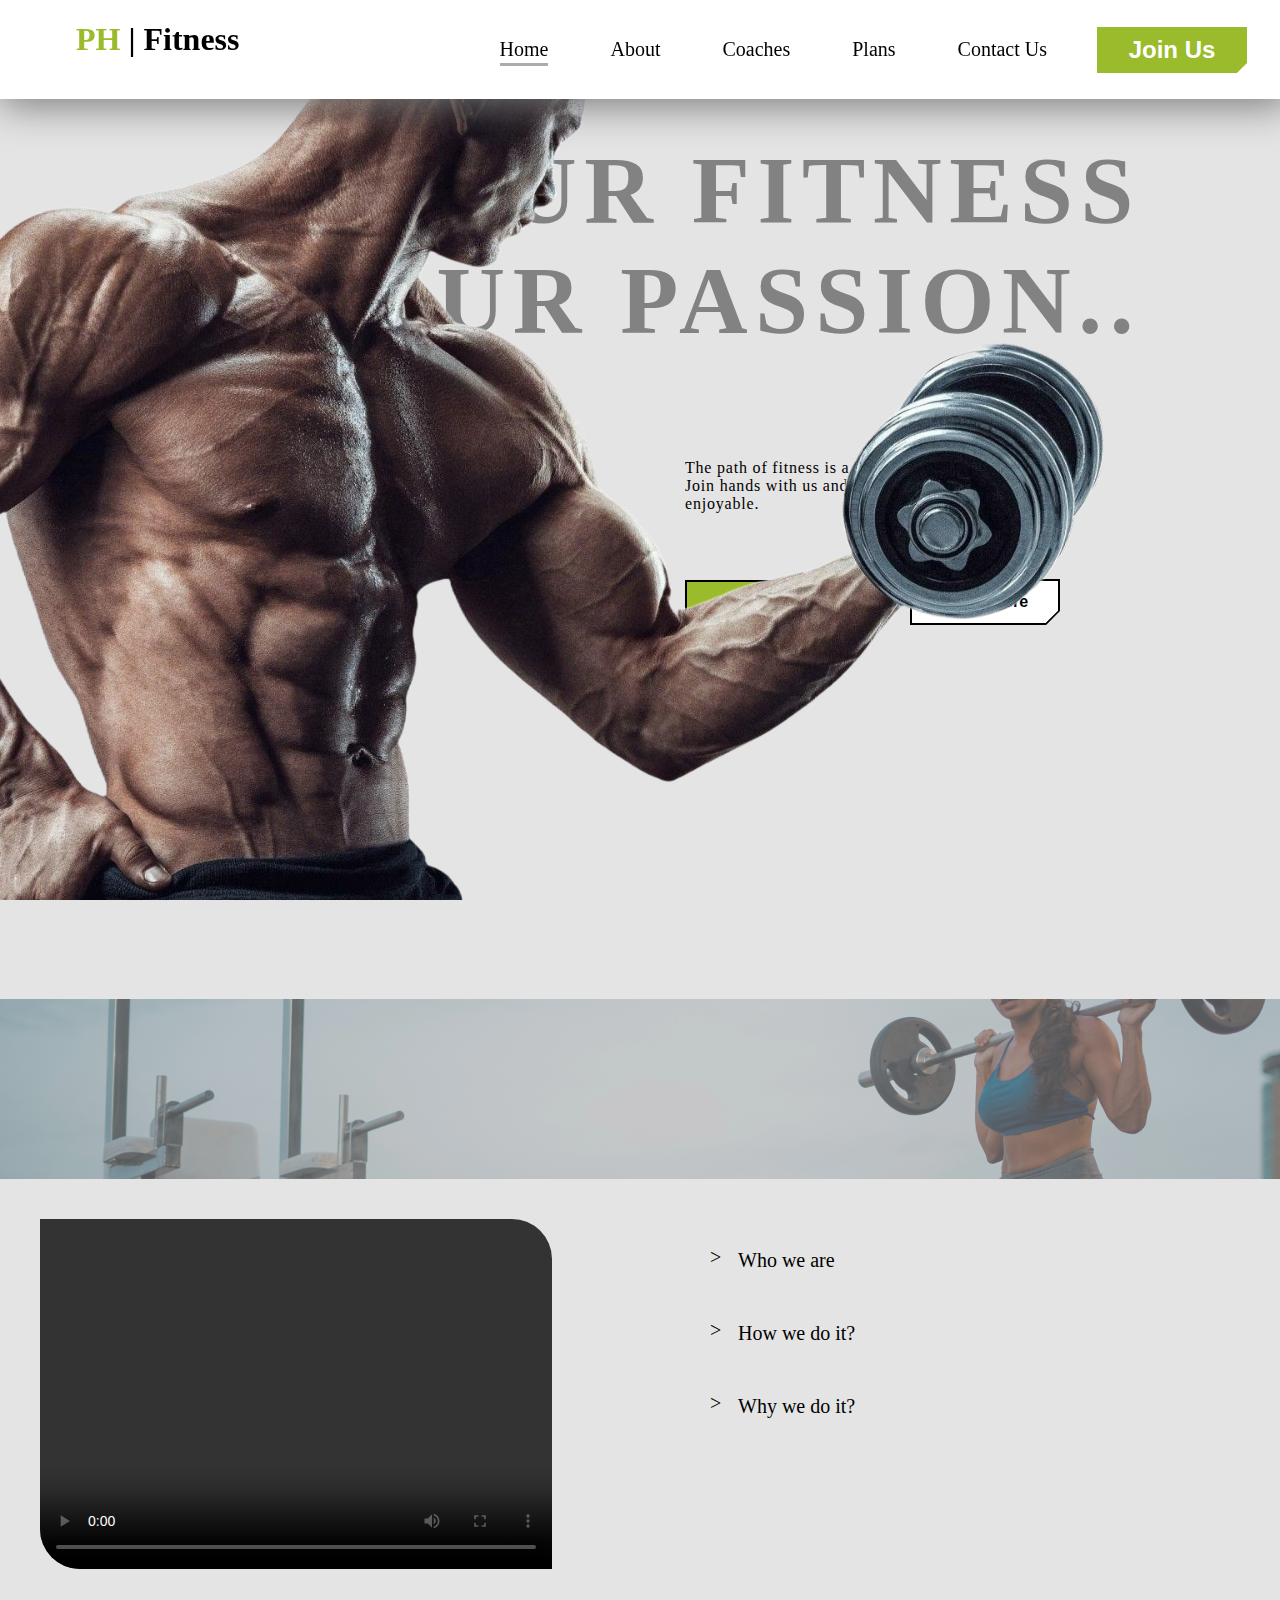
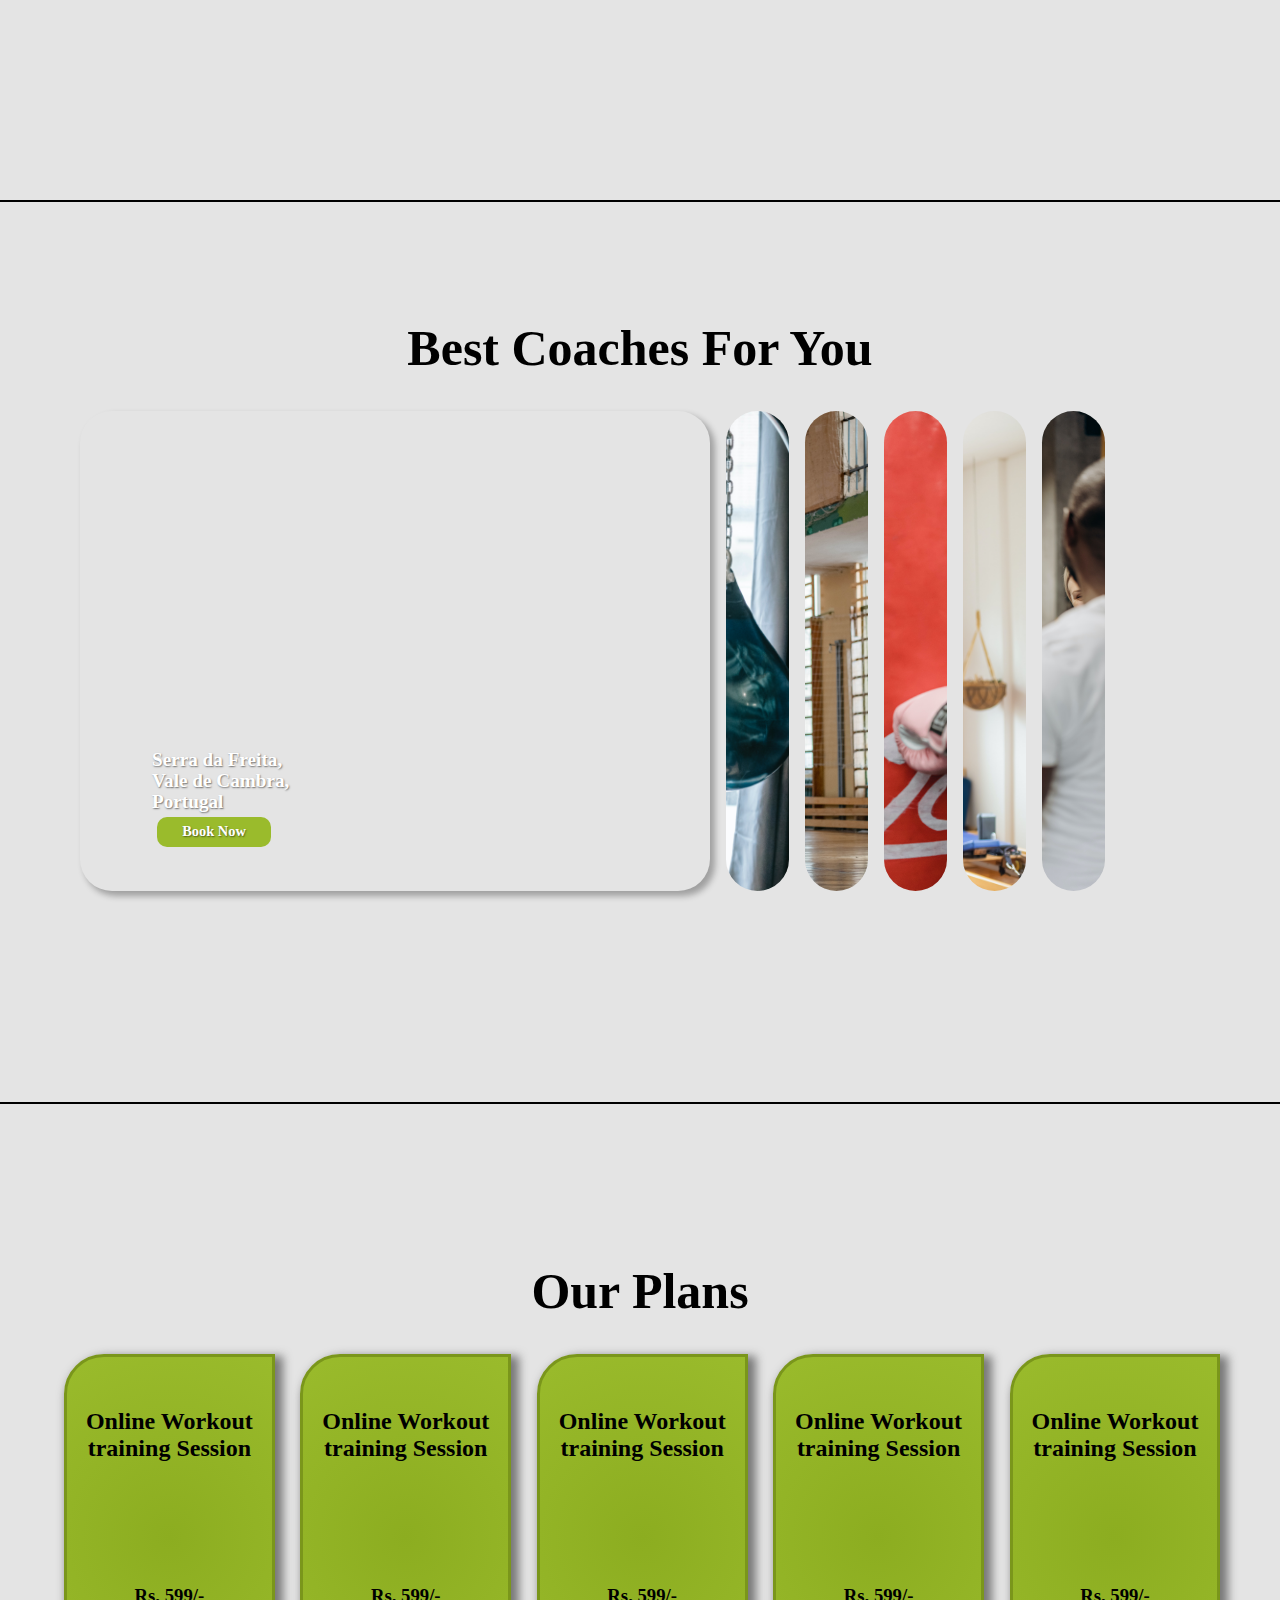
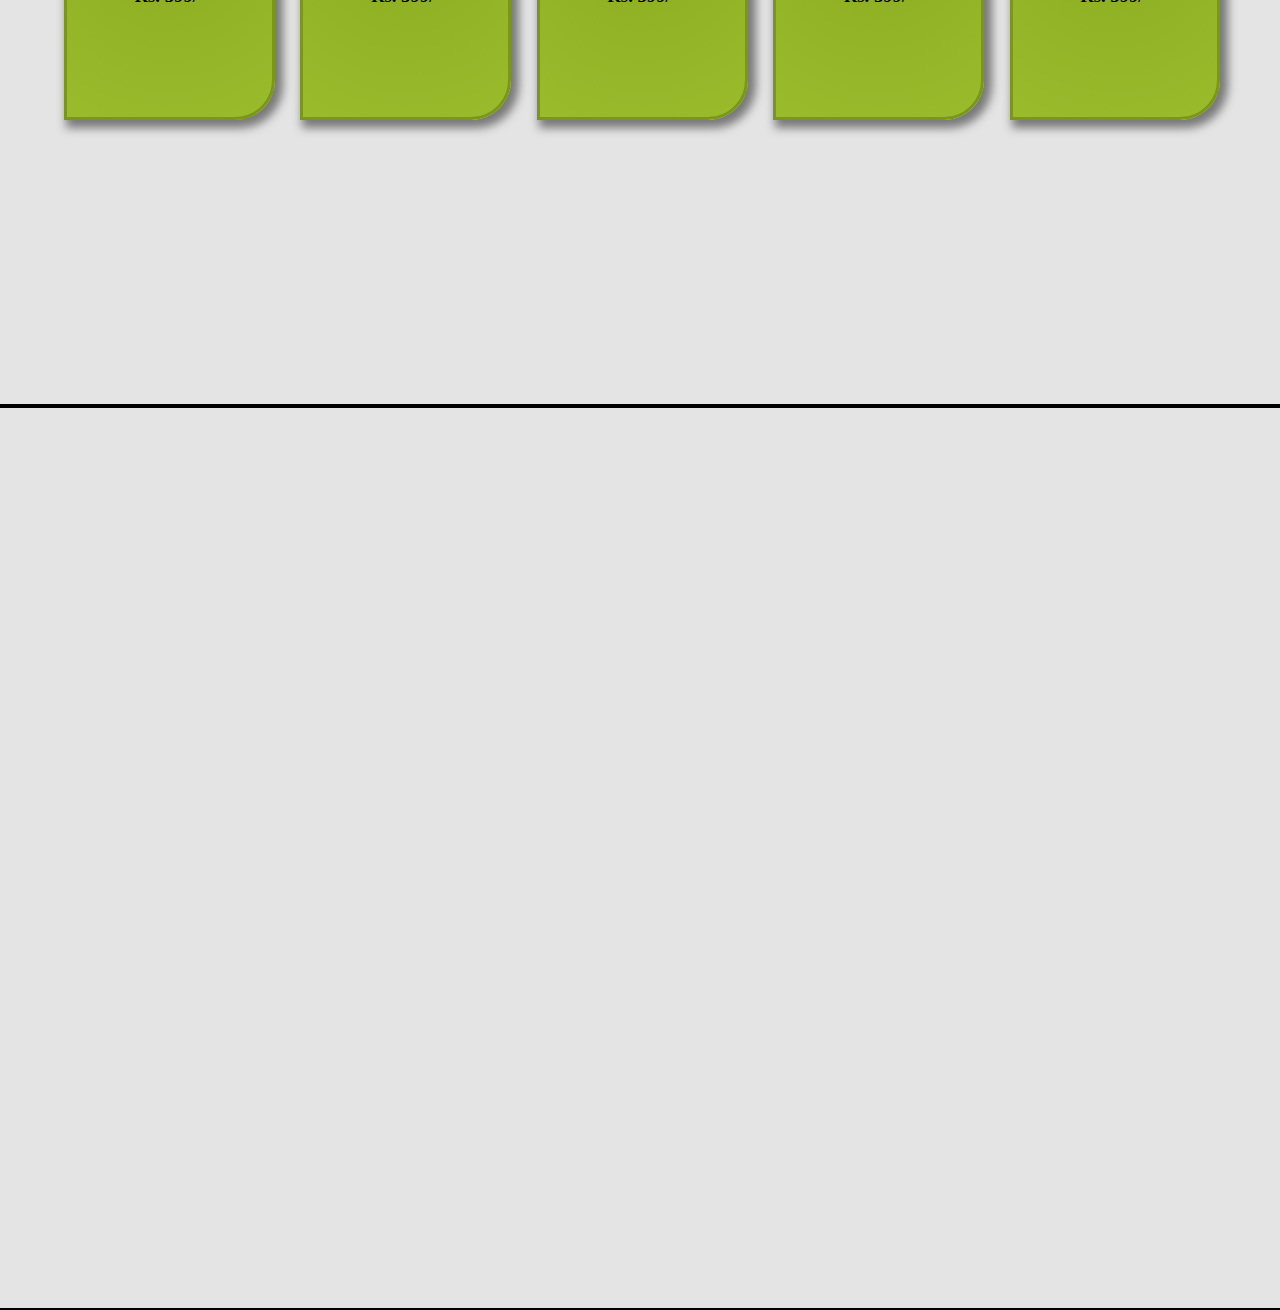
==== commit b5d2e3f9: "commit" ====
--- a/index.html
+++ b/index.html
@@ -206,19 +206,24 @@
           <div class="priceboxes">
             <div class="outside-box ">
               <div class="pricebox">
-
-              </div>
-              <div class="pricebox">
-                
-              </div>
-              <div class="pricebox">
-
-              </div>
-              <div class="pricebox">
-                
-              </div>
-              <div class="pricebox">
-                
+                <h2>Online Workout training Session</h2>
+                <h3>Rs. 599/-</h3>
+              </div>
+              <div class="pricebox">
+                <h2>Online Workout training Session</h2>
+                <h3>Rs. 599/-</h3>
+              </div>
+              <div class="pricebox">
+                <h2>Online Workout training Session</h2>
+                <h3>Rs. 599/-</h3>
+              </div>
+              <div class="pricebox">
+                <h2>Online Workout training Session</h2>
+                <h3>Rs. 599/-</h3>
+              </div>
+              <div class="pricebox">
+                <h2>Online Workout training Session</h2>
+                <h3>Rs. 599/-</h3>
               </div>
             </div>
             
--- a/assets/css/style.css
+++ b/assets/css/style.css
@@ -673,7 +673,7 @@
 .plans h1{
   font-size: 50px;
   font-weight: 700;
-  margin-top: 99px;
+  margin-top: 140px;
   text-align: center;
 }
 
@@ -694,18 +694,27 @@
 
 .plans .priceboxes .outside-box .pricebox{
   width: 16vw;
-  height: 20vh;
+  height: 40vh;
   border: 3px solid rgb(122, 150, 27);
   border-radius: 40px 0;
   background: rgb(140,173,32);
   background: radial-gradient(circle, rgba(140,173,32,1) 0%, rgba(154,187,44,1) 100%);
   box-shadow: 5px 5px 10px 3px #787878;
+  cursor: pointer;
 }
 
 .plans .priceboxes .outside-box .pricebox:hover{
   box-shadow: 12px 15px 10px 3px #787878;
   border: 3px solid #9abb2c;
   transition: 0.5s;
+}
+
+.plans .priceboxes .outside-box .pricebox h2{
+  margin-top: 25%;
+}
+
+.plans .priceboxes .outside-box .pricebox h3{
+  margin-top: 60%;
 }
 
 .testimonials .testimonials-carousel,
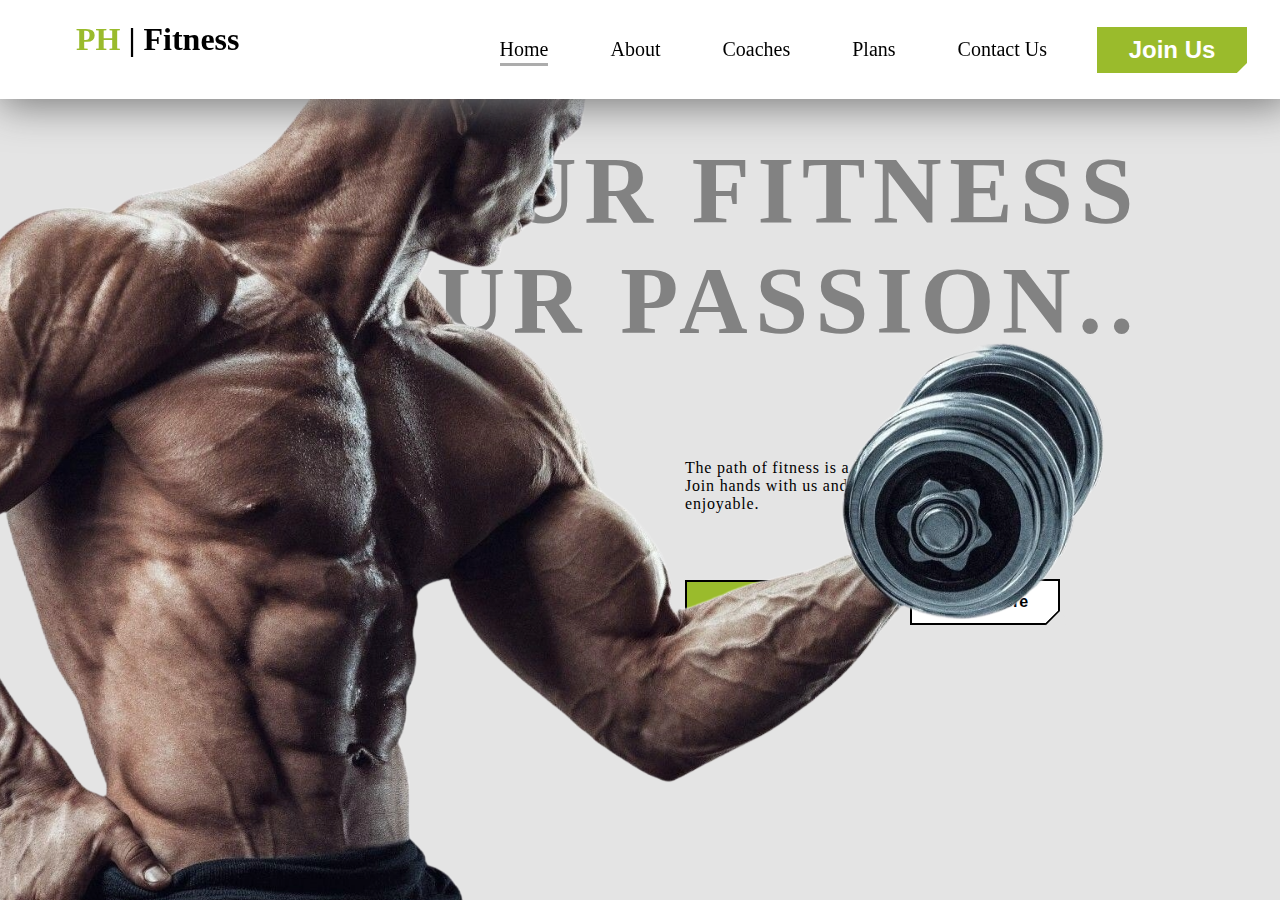
==== commit 51947456: "commit 13" ====
--- a/index.html
+++ b/index.html
@@ -33,10 +33,10 @@
             
             <div class="nav-items">
                 <a href="#hero" class="scrollto active">Home</a>
-                <a href="#about" class="scrollto">About</a>
-                <a href="#coaches" class="scrollto">Coaches</a>
-                <a href="#plans" class="scrollto planlink">Plans</a>
-                <a href="#contactus" class="scrollto">Contact Us</a>
+                <a href="about/about.html" class="scrollto">About</a>
+                <a href="coaches/coaches.html" class="scrollto">Coaches</a>
+                <a href="plans/plans.html" class="scrollto planlink">Plans</a>
+                <a href="contact-us/contact-us.html" class="scrollto">Contact Us</a>
             </div>
             <i class="bi bi-list mobile-nav-toggle"></i>
             <button class="joinus-btn">
@@ -58,264 +58,6 @@
             </button>
         </div>
     </section>
-    <!--  About Section  -->
-    <section class="about" id="about">
-        <div class="headband">
-            <!--<img src="assets/img/About-image.png" alt="">-->
-            <div id="text-anim">
-                <span id="text1"></span>
-                <span id="text2"></span>
-            </div>
-            
-            <!-- The SVG filter used to create the merging effect -->
-            <svg id="filters">
-                <defs>
-                    <filter id="threshold">
-                        <!-- Basically just a threshold effect - pixels with a high enough opacity are set to full opacity, and all other pixels are set to completely transparent. -->
-                        <feColorMatrix in="SourceGraphic"
-                                type="matrix"
-                                values="1 0 0 0 0
-                                                0 1 0 0 0
-                                                0 0 1 0 0
-                                                0 0 0 255 -140" />
-                    </filter>
-                </defs>
-            </svg>
-        </div>
-        <div class="about-content">
-            <div class="video-frame">
-                <video controls>
-                  <source src="assets/vid/The-Rock's-Ultimate-Workout.mp4" type="video/mp4">
-                </video>
-            </div>
-            <div class="faq-content">
-                <div class="faq-question">
-                  <input id="q1" type="checkbox" class="panel">
-                  <div class="plus">></div>
-                  <label for="q1" class="panel-title">Who we are</label>
-                  <div class="panel-content open">At PH Fitness, we're not just another online fitness platform. We're your personal champions on the path to vitality and self-discovery. Think of us as your squad of dedicated professionals, each with a shared mission: to help you create a healthier, happier life. Our team comprises certified trainers, seasoned coaches, and experienced nutritionists – each with a fervent passion for transforming lives. We understand the hustle and bustle of modern life, and we're here to offer a solution.</div>
-                </div>
-                
-                <div class="faq-question">
-                  <input id="q2" type="checkbox" class="panel">
-                  <div class="plus">></div>
-                  <label for="q2" class="panel-title">How we do it?</label>
-                  <div class="panel-content">Our approach is as unique as you are. We understand that everyone has their own aspirations, body types, and daily routines. That's why we don't believe in one-size-fits-all solutions. We specialize in crafting personalized fitness programs and dietary plans, meticulously tailored to suit your needs. Our system is not just effective; it's a work of art, designed to nurture your individual journey. <br><br>
-
-                    Our online training system is a game-changer. It merges the convenience of virtual fitness with the quality of a top-notch gym. Real-time interactions with our trainers, coaches, and nutritionists keep you engaged and on track. Technology has allowed us to bring the gym to your doorstep, making your fitness journey effortless.</div>
-                </div>
-                
-                <div class="faq-question">
-                  <input id="q3" type="checkbox" class="panel">
-                  <div class="plus">></div>
-                  <label for="q3" class="panel-title">Why we do it?</label>
-                  <div class="panel-content">Behind every action at PH Fitness is a profound belief: that everyone, no matter how busy, deserves a vibrant, healthy life. We've witnessed the strain that the modern world places on our physical and mental well-being. That's why we offer more than just fitness advice; we provide a complete life transformation. <br><br>
-
-                    We know that physical exercise isn't just about sculpting your body; it's about fortifying your mind. Our mission is to help you not only discover your best physical self but also to unlock the mental strength that's been waiting to burst forth. When you choose PH Fitness, you're not just choosing a fitness program; you're choosing a partner in your holistic well-being journey. We're here to help you shed your past, craft a fresh identity, and venture into a healthier, happier future. <br><br>
-                    
-                    In a world that often pushes health to the sidelines, PH Fitness stands as your unwavering beacon, showing you the way to a more vibrant, satisfying existence. Join us, and together, we'll redefine the boundaries of what's possible for your life.</div>
-                </div>
-            </div>
-        </div>
-    </section>
-
-    <!--  Coaches Section  -->
-    <section class="coaches" id="coaches">
-        <img src="" alt="" class="hidden">
-        <h1>Best Coaches For You</h1>
-        <div class="general-container">
-            <input class="radio" type="radio" name="card" id="card-1" checked />
-            <label class="content-flexcard" for="card-1">
-              <span class="icon">
-                <i class="fas fa-sun"></i>
-              </span>
-              <h3 class="card-title">
-                Serra da Freita, <br>Vale de Cambra,<br> Portugal
-                <a class="subtitle">Book Now</a>
-              </h3>
-            </label>
-            <input class="radio" type="radio" name="card" id="card-2" />
-            <label class="content-flexcard" for="card-2">
-              <span class="icon">
-                <i class="fas fa-cloud-rain"></i>
-              </span>
-              <h3 class="card-title">
-                París, Paris, France
-                <a class="subtitle">Book Now</a>
-              </h3>
-            </label>
-            <input class="radio" type="radio" name="card" id="card-3" />
-            <label class="content-flexcard" for="card-3">
-              <span class="icon">
-                <i class="fas fa-cloud-moon"></i>
-              </span>
-              <h3 class="card-title">
-                La Joue du Loup, Le Dévoluy, France
-                <a class="subtitle">Book Now</a>
-              </h3>
-            </label>
-            <input class="radio" type="radio" name="card" id="card-4" />
-            <label class="content-flexcard" for="card-4">
-              <span class="icon">
-                <i class="fas fa-snowflake"></i>
-              </span>
-              <h3 class="card-title">
-                Jasper National Park, Jasper, Canada
-                <a class="subtitle">Book Now</a>
-              </h3>
-            </label>
-            <input class="radio" type="radio" name="card" id="card-5" />
-            <label class="content-flexcard" for="card-5">
-              <span class="icon">
-                <i class="fas fa-poo-storm"></i>
-              </span>
-              <h3 class="card-title">
-                Sioux Falls, United States
-                <a class="subtitle">Book Now</a>
-              </h3>
-            </label>
-            <input class="radio" type="radio" name="card" id="card-6" />
-            <label class="content-flexcard" for="card-6" style="margin-left: 1rem;">
-              <span class="icon">
-                <i class="fas fa-poo-storm"></i>
-              </span>
-              <h3 class="card-title">
-                Sioux Falls, United States
-                <a class="subtitle">Book Now</a>
-              </h3>
-            </label>
-            <input class="radio" type="radio" name="card" id="card-7" />
-            <label class="content-flexcard" for="card-7">
-              <span class="icon">
-                <i class="fas fa-poo-storm"></i>
-              </span>
-              <h3 class="card-title">
-                Sioux Falls, United States
-                <a class="subtitle">Book Now</a>
-              </h3>
-            </label>
-          </div>
-          
-    </section>
-
-    <!--  Plans section  -->
-    <section class="plans" id="plans">
-        <img src="" alt="" class="hidden">
-        <h1>Our Plans</h1>
-        <center>
-          <div class="priceboxes">
-            <div class="outside-box ">
-              <div class="pricebox">
-                <h2>Online Workout training Session</h2>
-                <h3>Rs. 599/-</h3>
-              </div>
-              <div class="pricebox">
-                <h2>Online Workout training Session</h2>
-                <h3>Rs. 599/-</h3>
-              </div>
-              <div class="pricebox">
-                <h2>Online Workout training Session</h2>
-                <h3>Rs. 599/-</h3>
-              </div>
-              <div class="pricebox">
-                <h2>Online Workout training Session</h2>
-                <h3>Rs. 599/-</h3>
-              </div>
-              <div class="pricebox">
-                <h2>Online Workout training Session</h2>
-                <h3>Rs. 599/-</h3>
-              </div>
-            </div>
-            
-          </div>
-        </center>
-        <div class="container">
-
-          <div class="section-title" data-aos="zoom-out">
-            <h2>Testimonials</h2>
-            <p>What they are saying about us</p>
-          </div>
-  
-          <div class="testimonials-slider swiper" data-aos="fade-up" data-aos-delay="100">
-            <div class="swiper-wrapper">
-  
-              <div class="swiper-slide">
-                <div class="testimonial-item">
-                  <p>
-                    <i class="bx bxs-quote-alt-left quote-icon-left"></i>
-                    Proin iaculis purus consequat sem cure digni ssim donec porttitora entum suscipit rhoncus. Accusantium quam, ultricies eget id, aliquam eget nibh et. Maecen aliquam, risus at semper.
-                    <i class="bx bxs-quote-alt-right quote-icon-right"></i>
-                  </p>
-                  <img src="assets/img/testimonials/testimonials-1.jpg" class="testimonial-img" alt="">
-                  <h3>Saul Goodman</h3>
-                  <h4>Ceo &amp; Founder</h4>
-                </div>
-              </div><!-- End testimonial item -->
-  
-              <div class="swiper-slide">
-                <div class="testimonial-item">
-                  <p>
-                    <i class="bx bxs-quote-alt-left quote-icon-left"></i>
-                    Export tempor illum tamen malis malis eram quae irure esse labore quem cillum quid cillum eram malis quorum velit fore eram velit sunt aliqua noster fugiat irure amet legam anim culpa.
-                    <i class="bx bxs-quote-alt-right quote-icon-right"></i>
-                  </p>
-                  <img src="assets/img/testimonials/testimonials-2.jpg" class="testimonial-img" alt="">
-                  <h3>Sara Wilsson</h3>
-                  <h4>Designer</h4>
-                </div>
-              </div><!-- End testimonial item -->
-  
-              <div class="swiper-slide">
-                <div class="testimonial-item">
-                  <p>
-                    <i class="bx bxs-quote-alt-left quote-icon-left"></i>
-                    Enim nisi quem export duis labore cillum quae magna enim sint quorum nulla quem veniam duis minim tempor labore quem eram duis noster aute amet eram fore quis sint minim.
-                    <i class="bx bxs-quote-alt-right quote-icon-right"></i>
-                  </p>
-                  <img src="assets/img/testimonials/testimonials-3.jpg" class="testimonial-img" alt="">
-                  <h3>Jena Karlis</h3>
-                  <h4>Store Owner</h4>
-                </div>
-              </div><!-- End testimonial item -->
-  
-              <div class="swiper-slide">
-                <div class="testimonial-item">
-                  <p>
-                    <i class="bx bxs-quote-alt-left quote-icon-left"></i>
-                    Fugiat enim eram quae cillum dolore dolor amet nulla culpa multos export minim fugiat minim velit minim dolor enim duis veniam ipsum anim magna sunt elit fore quem dolore labore illum veniam.
-                    <i class="bx bxs-quote-alt-right quote-icon-right"></i>
-                  </p>
-                  <img src="assets/img/testimonials/testimonials-4.jpg" class="testimonial-img" alt="">
-                  <h3>Matt Brandon</h3>
-                  <h4>Freelancer</h4>
-                </div>
-              </div><!-- End testimonial item -->
-  
-              <div class="swiper-slide">
-                <div class="testimonial-item">
-                  <p>
-                    <i class="bx bxs-quote-alt-left quote-icon-left"></i>
-                    Quis quorum aliqua sint quem legam fore sunt eram irure aliqua veniam tempor noster veniam enim culpa labore duis sunt culpa nulla illum cillum fugiat legam esse veniam culpa fore nisi cillum quid.
-                    <i class="bx bxs-quote-alt-right quote-icon-right"></i>
-                  </p>
-                  <img src="assets/img/testimonials/testimonials-5.jpg" class="testimonial-img" alt="">
-                  <h3>John Larson</h3>
-                  <h4>Entrepreneur</h4>
-                </div>
-              </div><!-- End testimonial item -->
-  
-            </div>
-            <div class="swiper-pagination"></div>
-          </div>
-  
-        </div>
-    </section>
-
-    <!--  Contact us section  -->
-    <section class="contactus" id="contactus">
-        <img src="" alt="" class="hidden">
-
-    </section>
 
 <!--  Script Files  -->
 <script src="assets/js/script.js"></script>    
--- a/assets/css/style.css
+++ b/assets/css/style.css
@@ -3,7 +3,7 @@
    padding: 0;
    font-family: 'Inter';
    background-color: #E4E4E4;
-   overflow: hidden;
+   overflow-x: hidden;
 }
 
 /*----header style-----*/
@@ -324,9 +324,7 @@
     height: 100vh;
     background-color: #E4E4E4;
     z-index: 3;
-    overflow-y: scroll;
     overflow-x: hidden;
-    border-bottom: 2px solid #000;
     margin: 0;
 }
 
@@ -664,10 +662,7 @@
 .plans{
     width: 100%;
     height: 100vh;
-    border-top: 2px solid black;
-    border-bottom: 2px solid black;
-    overflow-y: scroll;
-    overflow-x: hidden;
+    overflow: hidden;
 }
 
 .plans h1{
@@ -714,7 +709,7 @@
 }
 
 .plans .priceboxes .outside-box .pricebox h3{
-  margin-top: 60%;
+  margin-top: 55%;
 }
 
 .testimonials .testimonials-carousel,
@@ -878,6 +873,4 @@
 .contactus{
     width: 100%;
     height: 100vh;
-    border-top: 2px solid black;
-    border-bottom: 2px solid black;
 }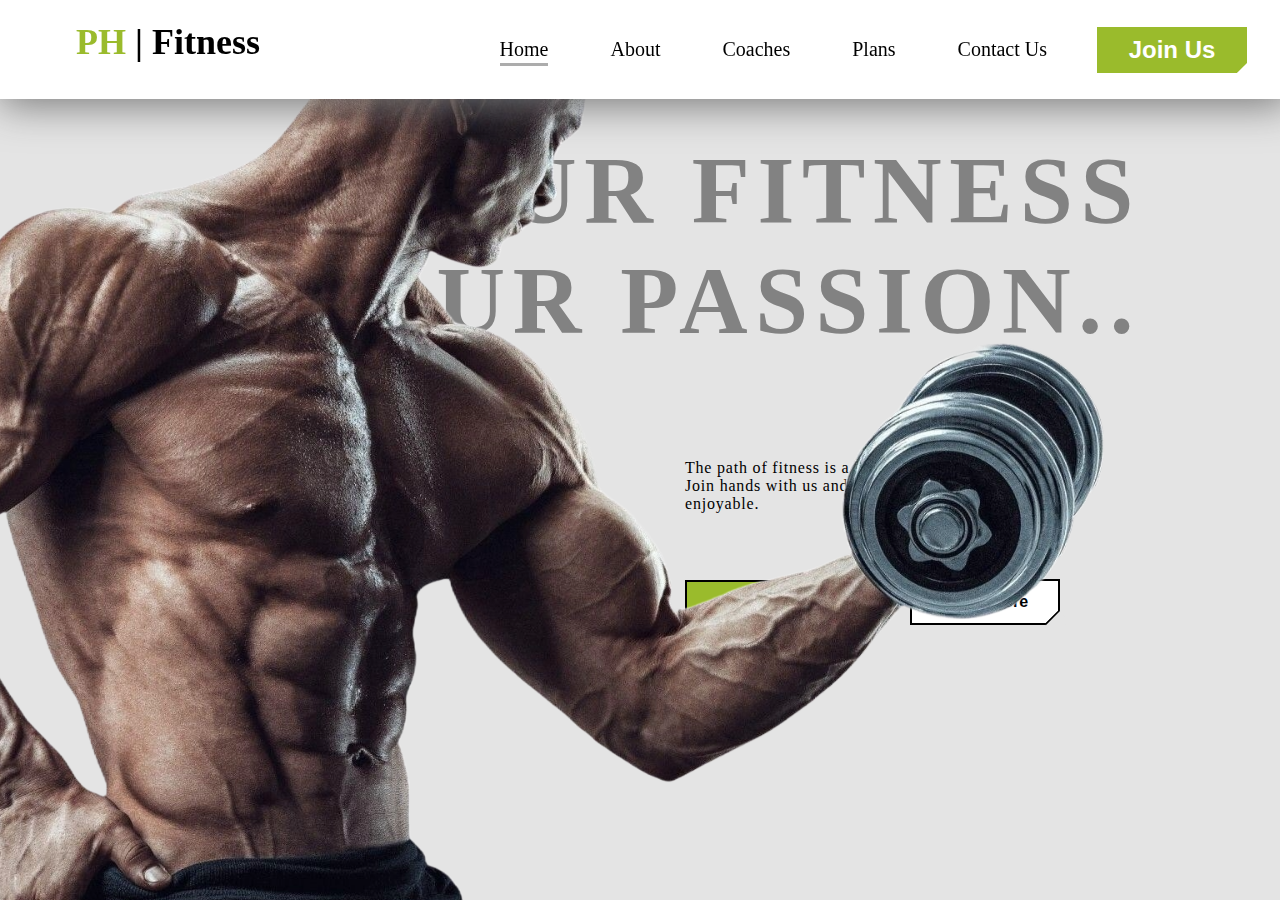
==== commit 461aaf04: "home page ~ almost responsive" ====
--- a/index.html
+++ b/index.html
@@ -31,17 +31,20 @@
         <!-- .navbar -->
         <div class="navbar" id="navbar"> 
             
-            <div class="nav-items">
-                <a href="#hero" class="scrollto active">Home</a>
-                <a href="about/about.html" class="scrollto">About</a>
-                <a href="coaches/coaches.html" class="scrollto">Coaches</a>
-                <a href="plans/plans.html" class="scrollto planlink">Plans</a>
-                <a href="contact-us/contact-us.html" class="scrollto">Contact Us</a>
+            <div class="menu-btn">
+              <div class="nav">
+                <div class="nav-items">
+                  <a href="#hero" class="scrollto active">Home</a>
+                  <a href="about/about.html" class="scrollto">About</a>
+                  <a href="coaches/coaches.html" class="scrollto">Coaches</a>
+                  <a href="plans/plans.html" class="scrollto planlink">Plans</a>
+                  <a href="contact-us/contact-us.html" class="scrollto">Contact Us</a>
+              </div>
+              </div>
             </div>
-            <i class="bi bi-list mobile-nav-toggle"></i>
-            <button class="joinus-btn">
-                Join Us
-              </button>
+            <a href="#linktocalendly"><button class="joinus-btn">
+              Join Us
+          </button></a>
         </div>
     </div>
     <!--  Hero Section  -->
--- a/assets/css/style.css
+++ b/assets/css/style.css
@@ -23,6 +23,7 @@
     text-decoration: none;
     color: black;
     margin: 29px 0 31px 76px;
+    font-size: calc(24px + (30 - 10) * (100vw - 320px) / (1920 - 320));;
 }
 
 .header h1 a span{
@@ -140,6 +141,146 @@
     right: -7.9px;
   }
 
+  @media (max-width: 1040px){
+    
+    .header .nav{
+        display: none;
+    }
+
+    .header h1{
+      text-align: center;
+      font-size: 24px;
+      margin-left: -100px;
+      margin-top: 30px;
+    }
+
+    .header .nav.active{
+        position: fixed;
+        width: 100%;
+        height: 100%;
+        top: 0;
+        left: 0;
+        display: flex;
+        justify-content: center;
+        align-items: center;
+        background: rgba(1, 1, 1, 0.5);
+    }
+
+    .header .nav .nav-items a{
+        color: #222;
+        font-size: 1.2em;
+        margin: 20px;
+    }
+    .header .nav .nav-items{
+        background: #fff;
+        width: 75vw;
+        max-width: 600px;
+        margin: 10px;
+        left: 0;
+        padding: 40px;
+        display: flex;
+        flex-direction: column;
+        align-items: center;
+        border-radius: 5px;
+        box-shadow: 0 5px 25px rgb(1 1 1 / 20%);
+        gap: 20px;
+    }
+    .menu-btn{
+        background: url("../img/hamb.png") no-repeat;
+        background-size: 30px;
+        background-position: center;
+        width: 40px;
+        height: 40px;
+        cursor: pointer;
+        transition: 0.3s ease;
+        position: absolute;
+        top: 26px;
+        left: 10px;
+        z-index: 9999;
+    }
+    .menu-btn.active{
+        z-index: 999999999;
+        background: url("../img/close.png") no-repeat;
+        background-size: 25px;
+        background-position: center;
+        transition: 0.3s ease;
+    }
+}
+
+@media (max-width: 700px){
+  .joinus-btn {
+    height: 35px;
+    width: 100px;
+    display: -webkit-box;
+    display: -ms-flexbox;
+    display: flex;
+    -webkit-box-align: center;
+    -ms-flex-align: center;
+    align-items: center;
+    -ms-flex-pack: distribute;
+    justify-content: space-around;
+    position: relative;
+    cursor: pointer;
+    background: #9ABB2C;
+    border: 0px solid #000;
+    color: #FFFFFF;
+    font-size: 20px;
+    font-weight: 600;
+    position: absolute;
+    right: 33px;
+    top: 30px;
+  }
+  
+  
+}
+
+@media (max-width: 400px){
+  .header .nav .nav-items{
+    background: #fff;
+    width: 75vw;
+    max-width: 600px;
+    margin: 3px;
+    left: 0;
+    padding: 40px;
+    margin-top: 30px;
+    display: flex;
+    flex-direction: column;
+    align-items: center;
+    border-radius: 5px;
+    box-shadow: 0 5px 25px rgb(1 1 1 / 20%);
+    gap: 10px;
+  }
+
+  .joinus-btn {
+    height: 35px;
+    width: 100px;
+    display: -webkit-box;
+    display: -ms-flexbox;
+    display: flex;
+    -webkit-box-align: center;
+    -ms-flex-align: center;
+    align-items: center;
+    -ms-flex-pack: distribute;
+    justify-content: space-around;
+    position: relative;
+    cursor: pointer;
+    background: #9ABB2C;
+    border: 0px solid #000;
+    color: #FFFFFF;
+    font-size: 20px;
+    font-weight: 600;
+    position: absolute;
+    right: 15px;
+    top: 30px;
+  }
+
+  .header h1{
+    text-align: center;
+    font-size: 24px;
+    margin-left: -150px;
+  }
+}
+
   /*----  Hero Section Styles -------*/
 
 .hero{
@@ -317,6 +458,66 @@
     right: -7.9px;
   }
 
+
+@media (max-width: 1040px){
+  .hero .hero-img{
+    left: -290px;
+  }
+
+  .hero .hero-line{
+    color: #828282;
+    font-family: Outfit;
+    font-size: 60px;
+    font-style: normal;
+    font-weight: 700;
+    line-height: normal;
+    letter-spacing: 7.6px;
+    margin-top: 136px;
+    margin-right: 90px;
+    text-align: right;
+}
+
+.hero .calltoaction{
+  width: 325px;
+  height: 182px;
+  position: absolute;
+  z-index: 5;
+  right: 20px;
+  top: 443px;
+  background-color: #e4e4e4b6;
+  border-radius: 10px 10px 10px 10px;
+}
+
+.hero .calltoaction p{
+  margin: 5px;
+}
+
+}
+
+@media (max-width: 700px){
+
+}
+
+@media (max-width: 400px){
+  .hero .hero-line{
+    color: #828282;
+    font-family: Outfit;
+    font-size: 28px;
+    font-style: normal;
+    font-weight: 700;
+    line-height: normal;
+    letter-spacing: 7.6px;
+    margin-top: 206px;
+    margin-right: 0px;
+    text-align: right;
+}
+
+.hero .hero-img{
+  left: -500px;
+}
+
+}
+
 /*--------- About Section Styles -----------*/
 
 .about{
@@ -324,7 +525,6 @@
     height: 100vh;
     background-color: #E4E4E4;
     z-index: 3;
-    overflow-x: hidden;
     margin: 0;
 }
 
@@ -334,11 +534,14 @@
 
 .about .headband{
     width: 100%;
-    height: 180px;
+    height: 300px;
     position: relative;
     background: none;
     margin-top: 99px;
-    background-image: url('../img/About-image.png');
+    background-image: url('../img/about-img.jpg');
+    background-size: cover;
+    background-position: 0 -340px ;
+    backdrop-filter: 100% #0000008f;
 }
 
 
@@ -351,7 +554,7 @@
 	margin: auto;
 	width: 100vw;
 	height: 80pt;
-	top: 70px;
+	top: 90px;
 	filter: url(#threshold) blur(0.6px);
 }
 
@@ -360,7 +563,7 @@
 	position: absolute;
 	width: 100%;
 	display: inline-block;
-	
+	top: 30px;
 	font-family: 'Raleway', sans-serif;
 	font-size: 50pt;
 	
@@ -662,7 +865,6 @@
 .plans{
     width: 100%;
     height: 100vh;
-    overflow: hidden;
 }
 
 .plans h1{
@@ -873,4 +1075,67 @@
 .contactus{
     width: 100%;
     height: 100vh;
+}
+
+.brown{
+  width: 100%;
+  height: 460px;
+  margin-top: 99px;
+  background: ;
+  display: flex;
+  flex-direction: row;
+}
+
+.brown img{
+  width: 40%;
+  height: auto;
+  border-radius: 40px 0;
+  margin: 3%;
+}
+
+.brown .contactus-info{
+  width: 40%;
+  height: auto;
+
+}
+
+.brown .contactus-info h1{
+  font-size: 40px;
+}
+
+.brown .contactus-info h3 span{
+  font-size: 15px;
+  font-weight: 500;
+}
+
+.brown .contactus-info .social{
+  display: flex;
+  flex-direction: row;
+  gap: 20px;
+}
+
+.brown .contactus-info .social .icon-container a{
+  text-decoration: none;
+  color: black;
+}
+
+.brown .contactus-info .social .icon-container a:hover{
+  color:#9ABB2C;
+  transition: 0.6s;
+}
+
+/*   Footer Styles    */
+
+.footer{
+  width: 100%;
+  height: calc(100vh - 430px);
+  background-color: #000000;
+  display: flex;
+  padding: 30px;
+  gap: 20px;
+  color: #fff;
+}
+
+.footer-cn{
+  width: 35%;
 }